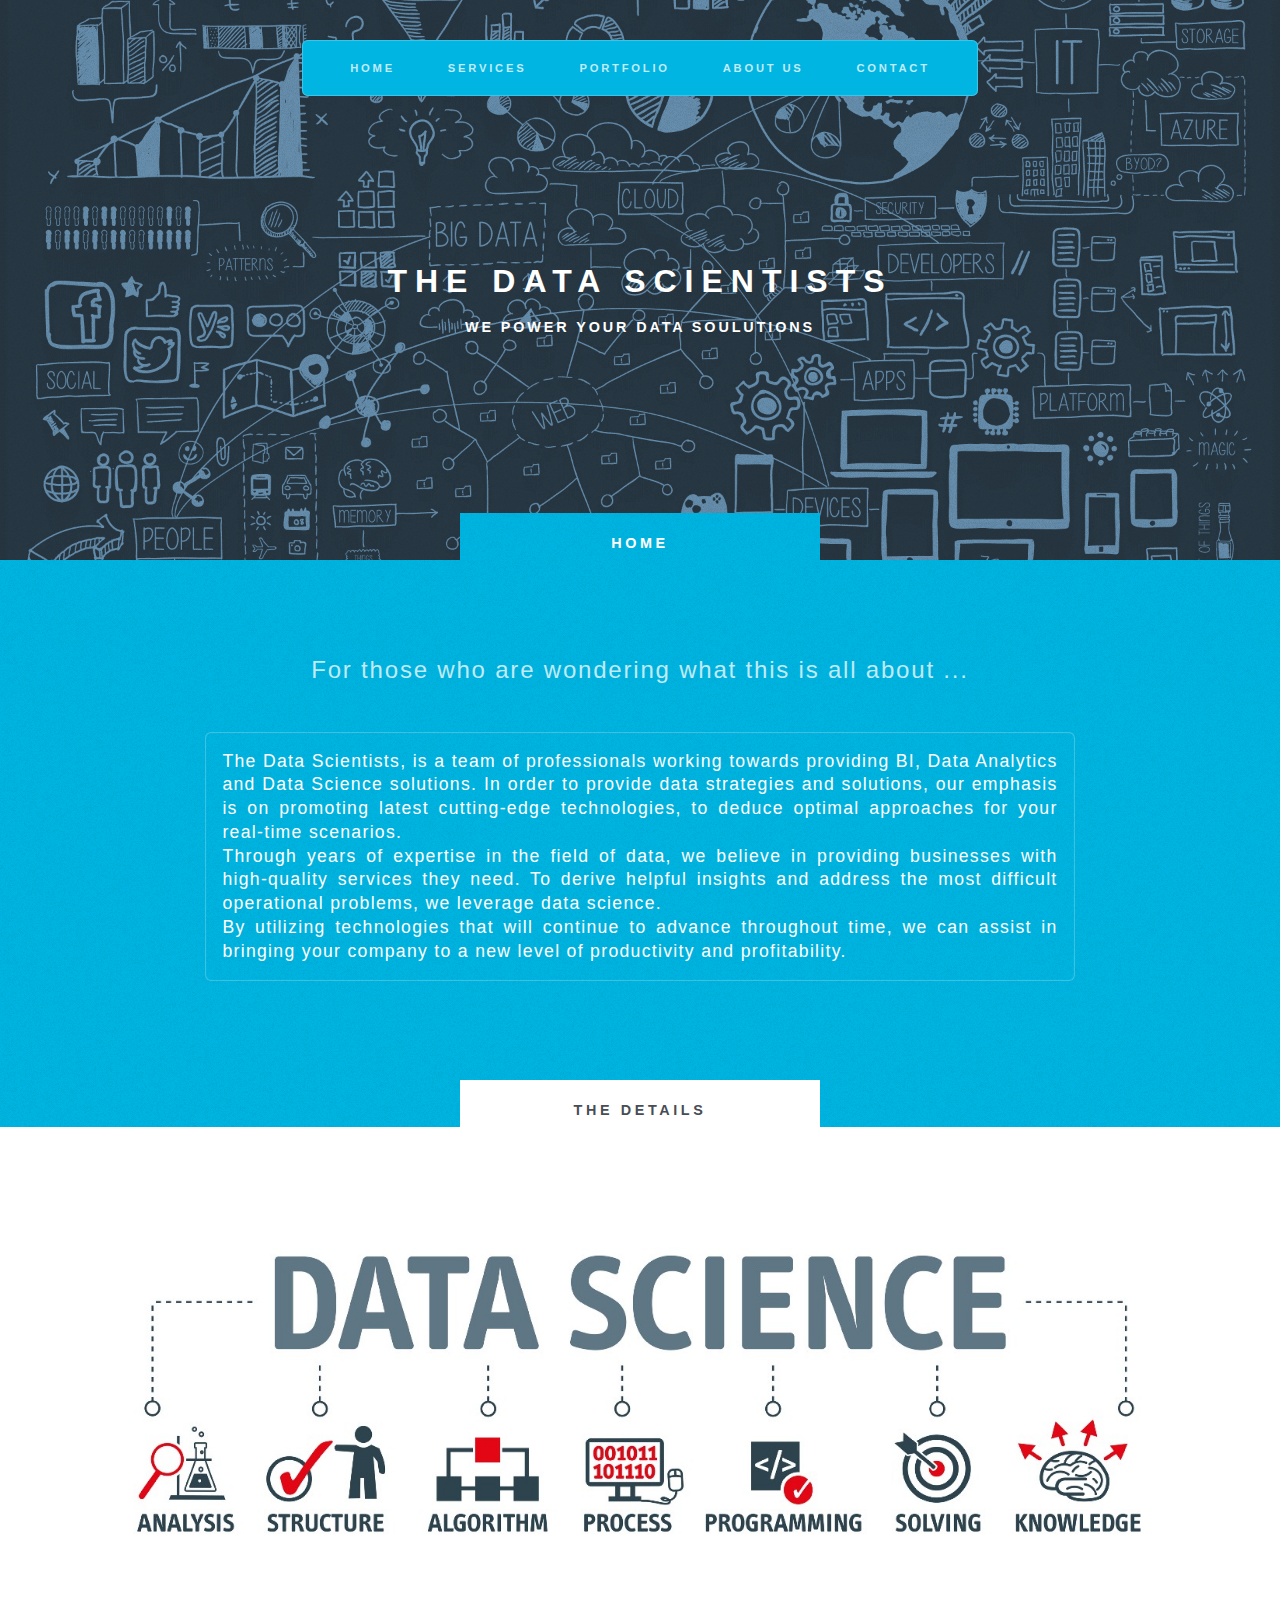
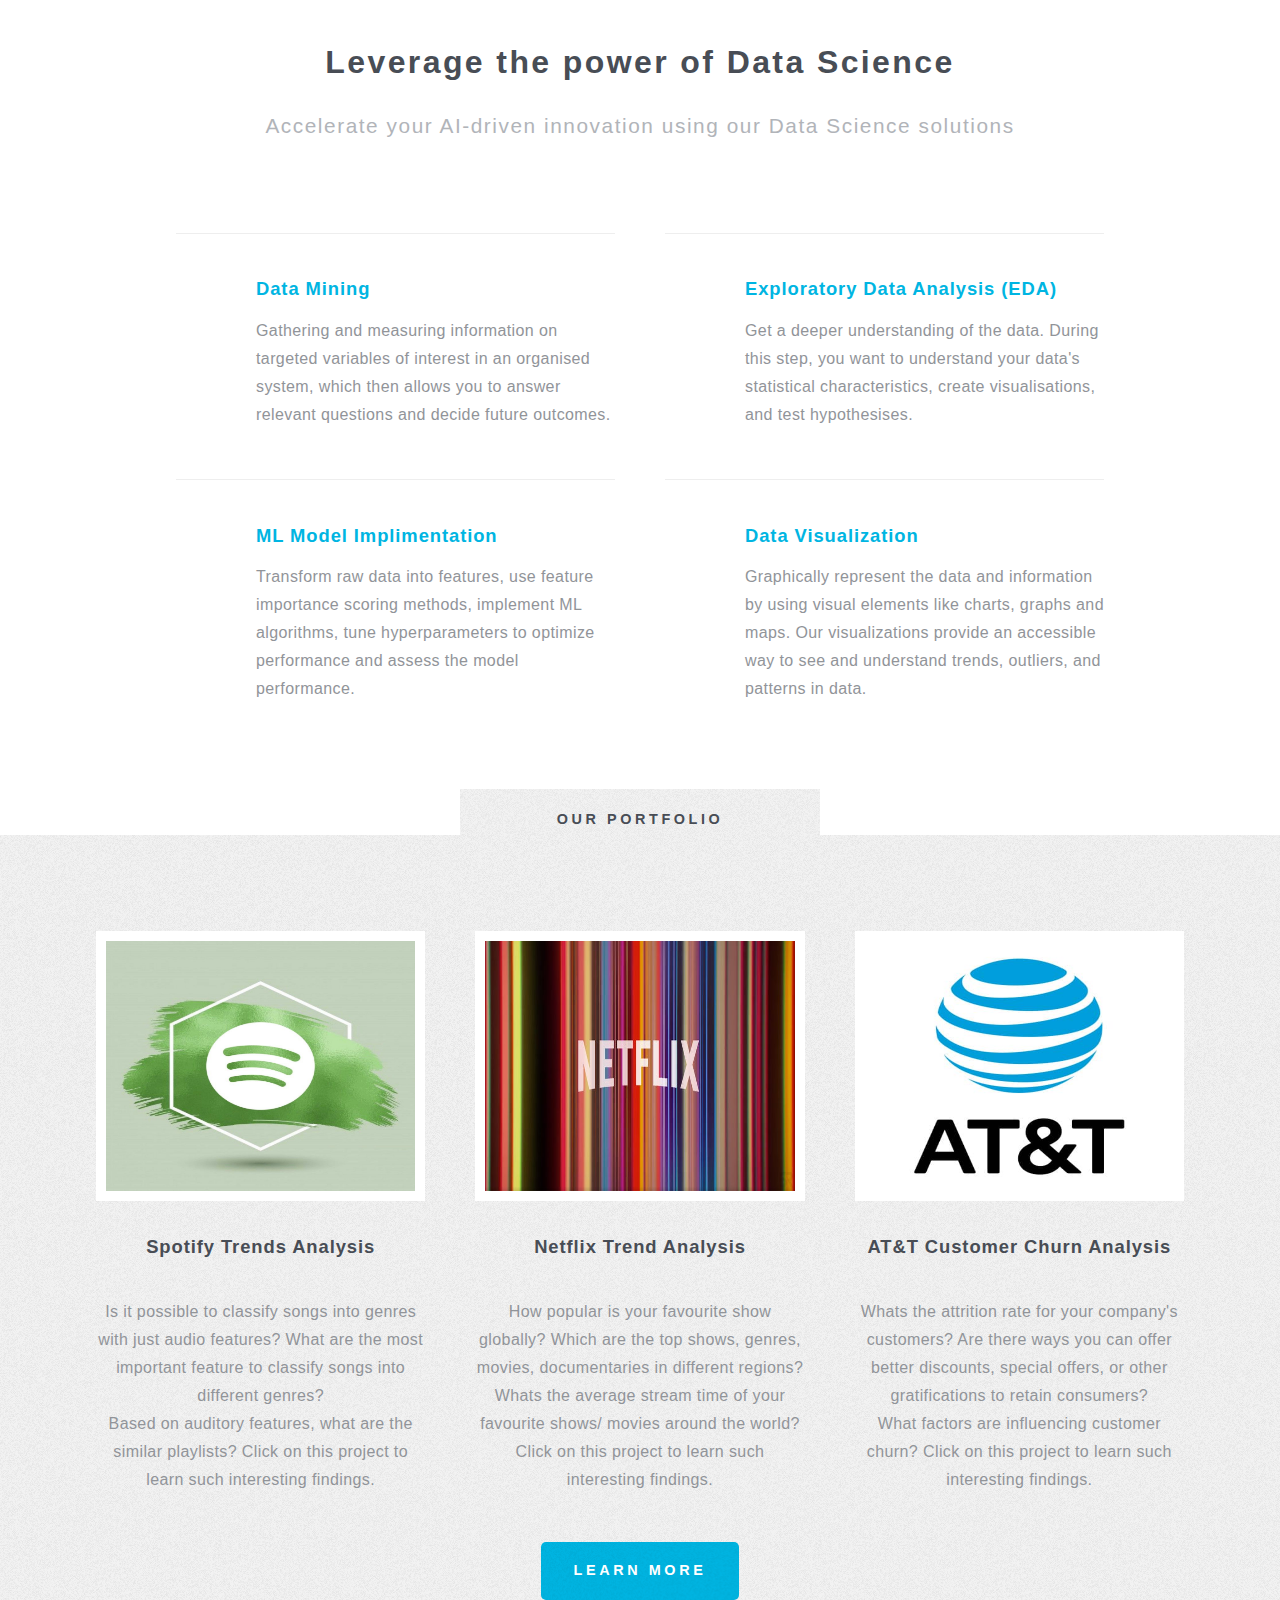
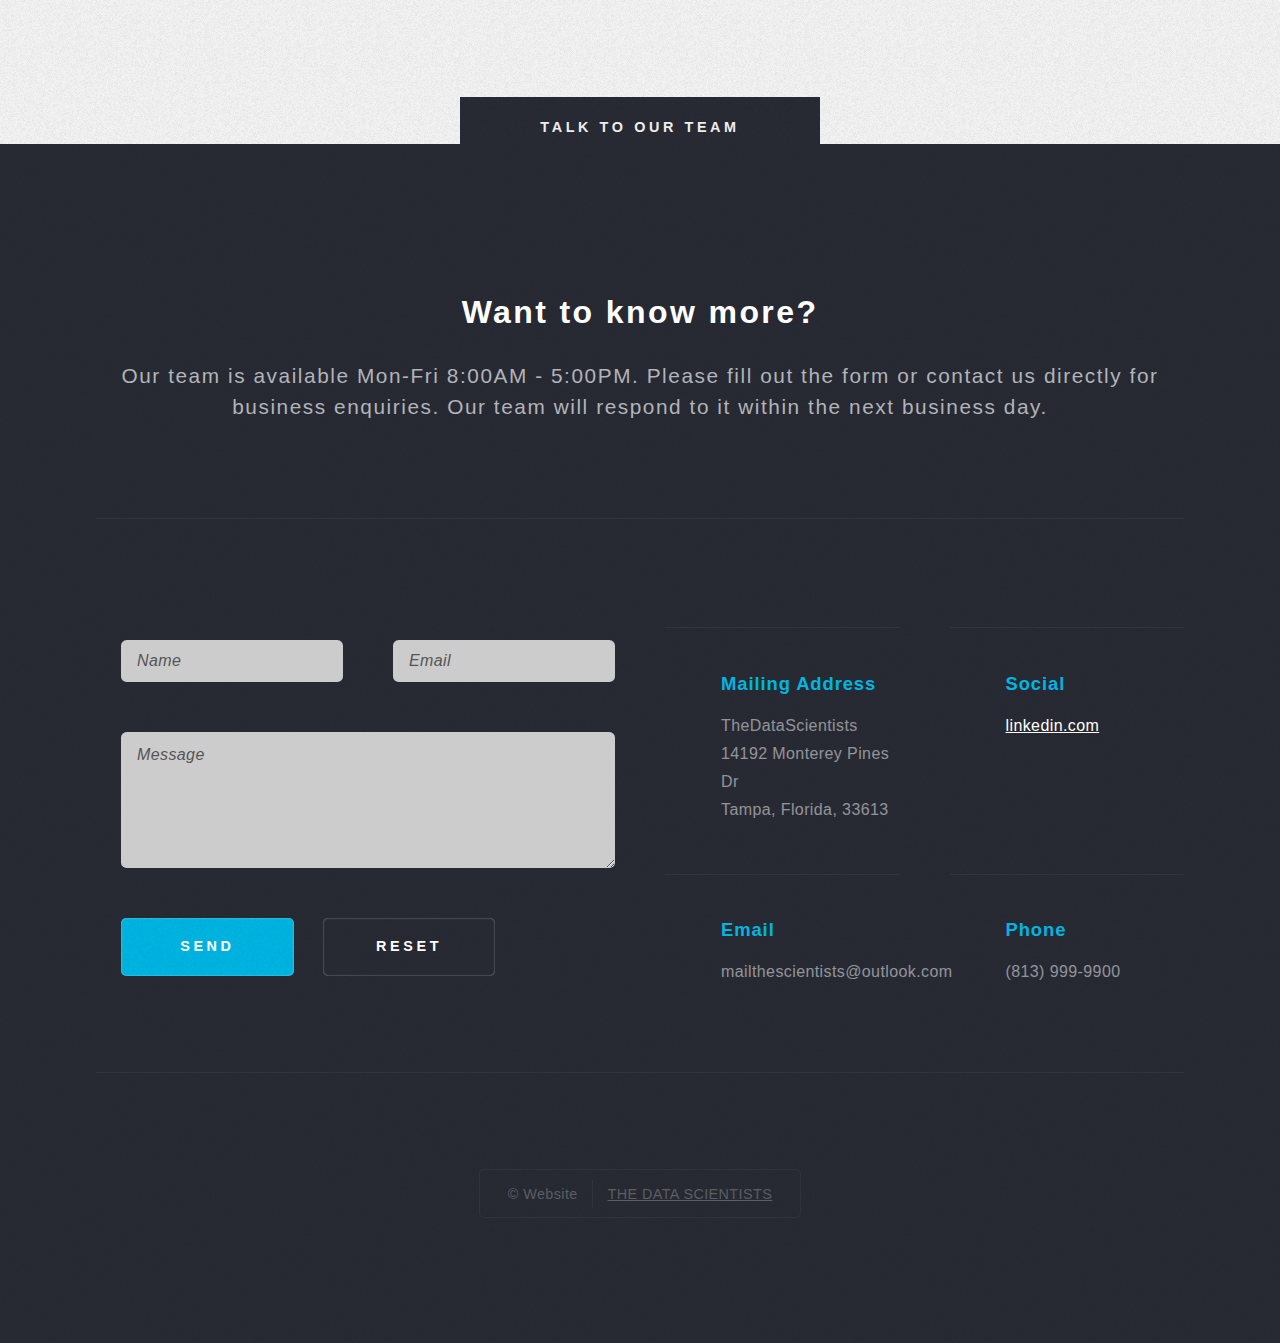
==== Website/index.html @ e1eedd00 "Update index.html" ====
<!DOCTYPE html>
<html>
    <head>
    	<!-- meta character set -->
        <meta charset="utf-8">
		<!-- Force latest IE rendering engine or request Chrome Frame -->
        <meta http-equiv="X-UA-Compatible" content="IE=edge,chrome=1">
        <title>TheDataScientists</title>	
		
		<!-- Mobile Specific Metadata -->
        <meta name="viewport" content="width=device-width, initial-scale=1">
		
		<!-- Main Stylesheet -->
        <link rel="stylesheet" href="css/main.css">
	

    </head>
	
    <body class="homepage is-preload">

        <div id="page-wrapper">

			<!-- Header -->
				<section id="header" class="wrapper">

					<!-- Logo -->
						<div id="logo">
							<h1><a href="index.html">THE DATA SCIENTISTS</a></h1>
							<p>WE POWER YOUR DATA SOULUTIONS</p>
						</div>

					<!-- Nav -->
						<nav id="nav">
							<ul>
								<li class="current"><a href="index.html">Home</a></li>
								<li><a href="#main">Services</a></li>
								<li><a href="portfolio.html">Portfolio</a></li>
								<li><a href="aboutus.html">About Us</a></li>
								<li><a href="#footer">Contact</a></li>
							</ul>
						</nav>

				</section>

				<!-- Intro -->
				<section id="intro" class="wrapper style1">
					<div class="title" >Home</div>
					<div class="container">
						<p class="style1">For those who are wondering what this is all about ...</p>
						<p class="style2">

							The Data Scientists, is a team of professionals working towards providing BI, Data Analytics and Data Science solutions. In order to provide data strategies and solutions, our emphasis is on promoting latest cutting-edge technologies, 
							to deduce optimal approaches for your real-time scenarios.<br> 
							Through years of expertise in the field of data, we believe in providing businesses with high-quality services they need.
							To derive helpful insights and address the most difficult operational problems, we leverage data science.<br>
							By utilizing technologies that will continue to advance throughout time, we can assist in bringing your company to a new level of productivity and profitability.
						
						</p>
						
					</div>
					
				</section>

			<!-- Main -->
			<section id="main" class="wrapper style2">
				<div class="title">The Details</div>
				<div class="container">

					<!-- Image -->
						<p  class="image featured">
							<img src="images/pic01.jpeg" alt="" />
						</p>

					<!-- Features -->
						<section id="features">
							<header class="style1">
								<h2>Leverage the power of Data Science</h2>
								<p>Accelerate your AI-driven innovation using our Data Science solutions</p>
							</header>
							<div class="feature-list">
								<div class="row">
									<div class="col-6 col-12-medium">
										<section>
											<h3 class="icon fa-comment">Data Mining</h3>
											<p>Gathering and measuring information on targeted variables of interest in an organised system, which then allows you to answer relevant questions and decide future outcomes.</p>
										</section>
									</div>
									<div class="col-6 col-12-medium">
										<section>
											<h3 class="icon solid fa-sync">Exploratory Data Analysis (EDA)</h3>
											<p>Get a deeper understanding of the data. During this step, you want to understand your data's statistical characteristics, create visualisations, and test hypothesises.</p>
										</section>
									</div>
									<div class="col-6 col-12-medium">
										<section>
											<h3 class="icon fa-image">ML Model Implimentation</h3>
											<p>Transform raw data into features, use feature importance scoring methods, implement ML algorithms, tune hyperparameters to optimize performance and assess the model performance.</p>
										</section>
									</div>
									<div class="col-6 col-12-medium">
										<section>
											<h3 class="icon solid fa-cog">Data Visualization</h3>
											<p>Graphically represent the data and information by using visual elements like charts, graphs and maps. Our visualizations provide an accessible way to see and understand trends, outliers, and patterns in data.</p>
										</section>
									</div>
								</div>
							</div>
							
						</section>

				</div>
			</section>

				<!-- Projects -->
				<section id="highlights" class="wrapper style3">
					<div class="title">Our Portfolio</div>
					<div class="container">
						<div class="row aln-center">
							<div class="col-4 col-12-medium">
								<section class="highlight">
									<p  class="image featured"><img src="images/spotify.jpeg" width="100" height="250" /></p>
									<h3><p >Spotify Trends Analysis</p></h3>
									<p>Is it possible to classify songs into genres with just audio features? What are the most important feature to classify songs into different genres? <br>Based on auditory features, what are the similar playlists? Click on this project to learn such interesting findings.</p>
									
								</section>
							</div>
							<div class="col-4 col-12-medium">
								<section class="highlight">
									<p  class="image featured"><img src="images/netflix.jpeg" alt="" width="100" height="250" /></p>
									<h3><p>Netflix Trend Analysis</p></h3>
									<p>How popular is your favourite show globally? Which are the top shows, genres, movies, documentaries in different regions? <br> Whats the average stream time of your favourite shows/ movies around the world? Click on this project to learn such interesting findings.</p>
									<ul class="actions">
										<li><a href="portfolio.html" class="button style1">Learn More</a></li>
									</ul>
								</section>
							</div>
							<div class="col-4 col-12-medium">
								<section class="highlight">
									<p  class="image featured"><img src="images/att.jpeg" alt="" width="80" height="250" /></p>
									<h3><p>AT&T Customer Churn Analysis</p></h3>
									<p>Whats the attrition rate for your company's customers? Are there ways you can offer better discounts, special offers, or other gratifications to retain consumers? <br> What factors are influencing customer churn? Click on this project to learn such interesting findings.</p>
									
								</section>
							</div>
						</div>
					</div>
				</section>


			<!-- Footer -->
			<section id="footer" class="wrapper">
				<div class="title">Talk to our team</div>
				<div class="container">
					<header class="style1">
						<h2>Want to know more?</h2>
						<p>
							Our team is available Mon-Fri 8:00AM - 5:00PM. Please fill out the form or contact us directly for business enquiries. 
							Our team will respond to it within the next business day.
						</p>
					</header>
					<div class="row">
						<div class="col-6 col-12-medium">

							<!-- Contact Form -->
								<section>
									<form method="post" action="#">
										<div class="row gtr-50">
											<div class="col-6 col-12-small">
												<input type="text" name="name" id="contact-name" placeholder="Name" />
											</div>
											<div class="col-6 col-12-small">
												<input type="text" name="email" id="contact-email" placeholder="Email" />
											</div>
											<div class="col-12">
												<textarea name="message" id="contact-message" placeholder="Message" rows="4"></textarea>
											</div>
											<div class="col-12">
												<ul class="actions">
													<li><input type="submit" class="style1" value="Send" /></li>
													<li><input type="reset" class="style2" value="Reset" /></li>
												</ul>
											</div>
										</div>
									</form>
								</section>

						</div>
						<div class="col-6 col-12-medium">

							<!-- Contact -->
								<section class="feature-list small">
									<div class="row">
										<div class="col-6 col-12-small">
											<section>
												<h3 class="icon solid fa-home">Mailing Address</h3>
												<p>
													TheDataScientists<br />
													14192 Monterey Pines Dr<br />
													Tampa, Florida, 33613
												</p>
											</section>
										</div>
										<div class="col-6 col-12-small">
											<section>
												<h3 class="icon solid fa-comment">Social</h3>
												<p>
													<a href="https://www.linkedin.com/">linkedin.com</a><br />
													
												</p>
											</section>
										</div>
										<div class="col-6 col-12-small">
											<section>
												<h3 class="icon solid fa-envelope">Email</h3>
												<p>
													mailthescientists@outlook.com
												</p>
											</section>
										</div>
										<div class="col-6 col-12-small">
											<section>
												<h3 class="icon solid fa-phone">Phone</h3>
												<p>
													(813) 999-9900
												</p>
											</section>
										</div>
									</div>
								</section>

						</div>
					</div>
					<div id="copyright">
						<ul>
							<li>&copy; Website</li><li><a href="index.html">THE DATA SCIENTISTS</a></li>
						</ul>
					</div>
				</div>
			</section>

			
		</div>

        
        
		
    </body>
</html>
---- Website/css/main.css ----
html,
body,
div,
span,
applet,
object,
iframe,
h1,
h2,
h3,
h4,
h5,
h6,
p,
blockquote,
pre,
a,
abbr,
acronym,
address,
big,
cite,
code,
del,
dfn,
em,
img,
ins,
kbd,
q,
s,
samp,
small,
strike,
strong,
sub,
sup,
tt,
var,
b,
u,
i,
center,
dl,
dt,
dd,
ol,
ul,
li,
fieldset,
form,
label,
legend,
table,
caption,
tbody,
tfoot,
thead,
tr,
th,
td,
article,
aside,
canvas,
details,
embed,
figure,
figcaption,
footer,
header,
hgroup,
menu,
nav,
output,
ruby,
section,
summary,
time,
mark,
audio,
video {
	margin: 0;
	padding: 0;
	border: 0;
	font-size: 100%;
	font: inherit;
	vertical-align: baseline;
}

article,
aside,
details,
figcaption,
figure,
footer,
header,
hgroup,
menu,
nav,
section {
	display: block;
}

body {
	line-height: 1;
}

ol,
ul {
	list-style: none;
}

blockquote,
q {
	quotes: none;
}

blockquote:before,
blockquote:after,
q:before,
q:after {
	content: '';
	content: none;
}

table {
	border-collapse: collapse;
	border-spacing: 0;
}

body {
	-webkit-text-size-adjust: none;
}

mark {
	background-color: transparent;
	color: inherit;
}

input::-moz-focus-inner {
	border: 0;
	padding: 0;
}

input,
select,
textarea {
	-moz-appearance: none;
	-webkit-appearance: none;
	-ms-appearance: none;
	appearance: none;
}

/* Basic */

@-ms-viewport {
	width: device-width;
}

html {
	box-sizing: border-box;
}

*,
*:before,
*:after {
	box-sizing: inherit;
}

body.is-preload *,
body.is-preload *:before,
body.is-preload *:after {
	-moz-animation: none !important;
	-webkit-animation: none !important;
	-ms-animation: none !important;
	animation: none !important;
	-moz-transition: none !important;
	-webkit-transition: none !important;
	-ms-transition: none !important;
	transition: none !important;
}

body,
input,
textarea,
select {
	font-family: 'Source Sans Pro', sans-serif;
	font-weight: 400;
	color: #919499;
	font-size: 14pt;
	line-height: 1.75em;
	letter-spacing: 0.025em;
}

h1,
h2,
h3,
h4,
h5,
h6 {
	font-weight: 700;
	color: #484d55;
}

h1 a,
h2 a,
h3 a,
h4 a,
h5 a,
h6 a {
	color: inherit;
	text-decoration: none;
}

a {
	-moz-transition: color .25s ease-in-out;
	-webkit-transition: color .25s ease-in-out;
	-ms-transition: color .25s ease-in-out;
	transition: color .25s ease-in-out;
	text-decoration: underline;
	color: #717479;
}

a:hover {
	text-decoration: none;
}

strong,
b {
	font-weight: 700;
	color: #484d55;
}

blockquote {
	border-left: solid 0.5em #ddd;
	padding: 1em 0 1em 2em;
	font-style: italic;
}

em,
i {
	font-style: italic;
}

hr {
	border: 0;
	border-top: solid 1px #ddd;
	margin: 2em 0 2em 0;
}

sub {
	position: relative;
	top: 0.5em;
	font-size: 0.8em;
}

sup {
	position: relative;
	top: -0.5em;
	font-size: 0.8em;
}

.nobr {
	white-space: nowrap;
}

br.clear {
	clear: both;
}

p,
ul,
ol,
dl,
table,
blockquote,
form {
	margin-bottom: 2em;
}

/* Container */

.container {
	margin: 0 auto;
	max-width: 100%;
	width: 68em;
}



/* Row */

.row {
	display: flex;
	flex-wrap: wrap;
	box-sizing: border-box;
	align-items: stretch;
}

.row>* {
	box-sizing: border-box;
}

.row.aln-center {
	justify-content: center;
}

.row>.col-4 {
	width: 33.33333%;
}

.row>.col-6 {
	width: 50%;
}

.row>.col-11 {
	width: 91.66667%;
}

.row>.col-12 {
	width: 100%;
}


.row>.off-11 {
	margin-left: 91.66667%;
}

.row.gtr-25 {
	margin-top: -12.5px;
	margin-left: -12.5px;
}

.row.gtr-50 {
	margin-top: -25px;
	margin-left: -25px;
}

.row {
	margin-top: -50px;
	margin-left: -50px;
}

.row>* {
	padding: 50px 0 0 50px;
}

@media screen and (max-width: 980px) {

	.row {
		display: flex;
		flex-wrap: wrap;
		box-sizing: border-box;
		align-items: stretch;
	}

	.row>* {
		box-sizing: border-box;
	}

	.row.aln-center {
		justify-content: center;
	}

	.row>.col-4-medium {
		width: 33.33333%;
	}

	.row>.col-6-medium {
		width: 50%;
	}

	.row>.col-11-medium {
		width: 91.66667%;
	}

	.row>.off-11-medium {
		margin-left: 91.66667%;
	}

	.row>.col-12-medium {
		width: 100%;
	}

	.row.gtr-25 {
		margin-top: -12.5px;
		margin-left: -12.5px;
	}

	.row.gtr-50 {
		margin-top: -25px;
		margin-left: -25px;
	}

	.row {
		margin-top: -50px;
		margin-left: -50px;
	}

	.row>* {
		padding: 50px 0 0 50px;
	}

}


/* Section/Article */

section,
article {
	margin: 0 0 4em 0;
}

section> :last-child,
article> :last-child,
section:last-child,
article:last-child {
	margin-bottom: 0;
}

header.style1 {
	text-align: center;
	padding: 3em 0 3em 0;
}

header.style1 h2 {
	font-weight: 700;
	font-size: 2em;
	letter-spacing: 0.075em;
	line-height: 1.5em;
}

header.style1 p {
	color: #b1b4b9;
	display: block;
	margin: 1.15em 0 0 0;
	font-size: 1.3em;
	letter-spacing: 0.075em;
	line-height: 1.5em;
}


/* Form */

form label {
	display: block;
	font-weight: 700;
	color: #484d55;
	margin: 0.25em 0 0.5em 0;
}

form input[type="text"],
form input[type="email"],
form input[type="password"],
form select,
form textarea {
	-moz-transition: all .25s ease-in-out;
	-webkit-transition: all .25s ease-in-out;
	-ms-transition: all .25s ease-in-out;
	transition: all .25s ease-in-out;
	-webkit-appearance: none;
	display: block;
	border: 0;
	background: #eee;
	box-shadow: inset 0px 0px 1px 0px #a0a1a7;
	border-radius: 0.35em;
	width: 100%;
	padding: 0.75em 1em 0.75em 1em;
}

form input[type="text"]:focus,
form input[type="email"]:focus,
form input[type="password"]:focus,
form select:focus,
form textarea:focus {
	background: #f8f8f8;
}

form input[type="text"],
form input[type="email"] input[type="password"] {
	line-height: 1em;
}

form select {
	line-height: 1em;
}

form textarea {
	min-height: 8em;
}

form ul.actions {
	margin-top: 0;
}

form ::-webkit-input-placeholder {
	color: #555 !important;
	font-style: italic;
	line-height: 1.35em;
}

form :-moz-placeholder {
	color: #555 !important;
	font-style: italic;
}

form ::-moz-placeholder {
	color: #555 !important;
	font-style: italic;
}

form :-ms-input-placeholder {
	color: #555 !important;
	font-style: italic;
}

form ::-moz-focus-inner {
	border: 0;
}

/* Image */

.image {
	display: inline-block;
}

.image img {
	display: block;
	width: 100%;
}

.image.fit {
	display: block;
	width: 100%;
}

.image.left {
	float: left;
	margin: 0 2em 2em 0;
}

.image.centered {
	display: block;
	margin: 0 0 2em 0;
}

.image.centered img {
	margin: 0 auto;
	width: auto;
}

.image.featured {
	display: block;
	width: 100%;
	margin: 0 0 2em 0;
}

/* Button */

input[type="button"],
input[type="submit"],
input[type="reset"],
button,
.button {
	-moz-transition: all .25s ease-in-out;
	-webkit-transition: all .25s ease-in-out;
	-ms-transition: all .25s ease-in-out;
	transition: all .25s ease-in-out;
	display: inline-block;
	background: #444;
	text-align: center;
	text-transform: uppercase;
	font-weight: 700;
	letter-spacing: 0.25em;
	text-decoration: none;
	border-radius: 0.35em;
	border: 0;
	outline: 0;
	cursor: pointer;
	padding: 0 2.25em 0 2.25em;
	font-size: 0.9em;
	min-width: 12em;
	height: 4em;
	line-height: 4em;
}

input[type="button"]:hover,
input[type="submit"]:hover,
input[type="reset"]:hover,
button:hover,
.button:hover {
	background-color: #9e9e9e;
}

input[type="button"].large,
input[type="submit"].large,
input[type="reset"].large,
button.large,
.button.large {
	font-size: 1em;
	min-width: 14em;
}

input[type="button"].style1,
input[type="submit"].style1,
input[type="reset"].style1,
button.style1,
.button.style1 {
	background: #00B5E2 url("images/overlay.png");
	color: #fff;
}

input[type="button"].style1:hover,
input[type="submit"].style1:hover,
input[type="reset"].style1:hover,
button.style1:hover,
.button.style1:hover {
	background-color: #57e365;
}

input[type="button"].style1:active,
input[type="submit"].style1:active,
input[type="reset"].style1:active,
button.style1:active,
.button.style1:active {
	background-color: #57e365;
}

input[type="button"].style2,
input[type="submit"].style2,
input[type="reset"].style2,
button.style2,
.button.style2 {
	background: none;
	color: #606167;
	box-shadow: inset 0px 0px 2px 0px #a0a1a7;
}

input[type="button"].style2:hover,
input[type="submit"].style2:hover,
input[type="reset"].style2:hover,
button.style2:hover,
.button.style2:hover {
	box-shadow: inset 0px 0px 2px 0px #606167;
}

input[type="button"].style2:active,
input[type="submit"].style2:active,
input[type="reset"].style2:active,
button.style2:active,
.button.style2:active {
	box-shadow: inset 0px 0px 2px 0px #202127;
}

input[type="button"].style3,
input[type="submit"].style3,
input[type="reset"].style3,
button.style3,
.button.style3 {
	background: #2f333b url("images/overlay.png");
	color: #fff;
}

input[type="button"].style3:hover,
input[type="submit"].style3:hover,
input[type="reset"].style3:hover,
button.style3:hover,
.button.style3:hover {
	background-color: #3f434b;
}

input[type="button"].style3:active,
input[type="submit"].style3:active,
input[type="reset"].style3:active,
button.style3:active,
.button.style3:active {
	background-color: #1f232b;
}

/* List */

ul {
	list-style: disc;
	padding-left: 1em;
}

ul li {
	padding-left: 0.5em;
}

ul.style2 {
	list-style: none;
	padding-left: 0;
}

ul.style2 li {
	border-top: solid 1px #eee;
	padding: 1.5em 0 0 0;
	margin: 1.5em 0 0 0;
}

ul.style2 li:first-child {
	border-top: 0;
	padding-top: 0;
	margin-top: 0;
}

ul.style3 {
	list-style: none;
	padding-left: 0;
}

ul.style3 li {
	border-top: solid 1px #eee;
	padding: 0.5em 0 0 0;
	margin: 0.5em 0 0 0;
}

ul.style3 li:first-child {
	border-top: 0;
	padding-top: 0;
	margin-top: 0;
}

ol {
	list-style: decimal;
	padding-left: 1.25em;
}

ol li {
	padding-left: 0.25em;
}

/* Actions */

ul.actions {
	list-style: none;
	padding-left: 0;
	margin: 3em 0 0 0;
}

ul.actions li {
	display: inline-block;
	margin: 0 0.75em 0 0.75em;
	padding-left: 0;
}

ul.actions li:first-child {
	margin-left: 0;
}

ul.actions li:last-child {
	margin-right: 0;
}

ul.actions.special {
	text-align: center;
}

/* Feature List */

.feature-list {
	max-width: 58em;
	margin-left: auto;
	margin-right: auto;
	position: relative;
	top: 0.75em;
}

.feature-list section {
	border-top: solid 1px #eee;
	padding-top: 3em;
	padding-left: 5em;
	position: relative;
}

.feature-list h3 {
	color: #00B5E2 !important;
	margin: -0.35em 0 0.75em 0;
	font-size: 1.15em;
	letter-spacing: 0.05em;
}

.feature-list h3:before {
	display: block;
	color: #fff;
	background: #2f333b url("images/overlay.png");
	border-radius: 2.5em;
	text-align: center;
	width: 2.5em;
	height: 2.5em;
	line-height: 2.5em;
	margin-right: 0.75em;
	position: absolute;
	left: 0;
	margin-top: -0.5em;
}

.feature-list.small section {
	padding-left: 3.5em;
}

.feature-list.small h3:before {
	font-size: 0.8em;
}


/* Box */

.box header {
	margin: 0 0 1.5em 0;
}

.box header.style1 {
	position: relative;
	margin: -0.5em 0 0 0;
	padding-top: 0;
}

.box h2 {
	margin: 0 0 0.75em 0;
	font-size: 1.15em;
	letter-spacing: 0.05em;
}

.box h3 {
	margin: 0 0 0.5em 0;
	font-size: 1em;
	font-weight: 600;
	letter-spacing: 0.05em;
}

.box.post-excerpt .image.left {
	position: relative;
	top: 0.5em;
	width: 5em;
}

.box.post-excerpt h3,
.box.post-excerpt p {
	margin-left: 7em;
}

/* Wrapper */

.wrapper {
	position: relative;
	padding: 6em 0 9em 0;
}

.wrapper .title {
	position: absolute;
	top: 0;
	left: 50%;
	text-align: center;
	text-transform: uppercase;
	display: block;
	font-weight: 700;
	letter-spacing: 0.25em;
	font-size: 0.9em;
	width: 25em;
	height: 3.25em;
	top: -3.25em;
	line-height: 3.25em;
	margin-bottom: -3.25em;
	margin-left: -12.5em;
	padding-top: 0.5em;
}



.wrapper.style1 {
	background: #00B5E2 url("images/overlay.png");
	color: #eee;
	color: rgba(255, 255, 255, 0.75);
}

.wrapper.style1 .title {
	background: #00B5E2 url("images/overlay.png");
	color: #fff;
}

.wrapper.style1 h1,
.wrapper.style1 h2,
.wrapper.style1 h3,
.wrapper.style1 h4,
.wrapper.style1 h5,
.wrapper.style1 h6,
.wrapper.style1 strong,
.wrapper.style1 b,
.wrapper.style1 a {
	color: #fff;
}

.wrapper.style2 {
	background: #fff;
}

.wrapper.style2 .title {
	background: #fff;
	color: #484d55;
}

.wrapper.style3 {
	background: #f3f3f3 url("images/overlay.png");
}

.wrapper.style3 .title {
	background: #f3f3f3 url("images/overlay.png");
	color: #484d55;
}

.wrapper.style3 .image {
	border: solid 10px #fff;
}

/* Page Wrapper */

#page-wrapper>section {
	margin-bottom: 0;
}

/* Header */

#header {
	display: -moz-flex;
	display: -webkit-flex;
	display: -ms-flex;
	display: flex;
	-moz-align-items: center;
	-webkit-align-items: center;
	-ms-align-items: center;
	align-items: center;
	-moz-justify-content: center;
	-webkit-justify-content: center;
	-ms-justify-content: center;
	justify-content: center;
	position: relative;
	height: 24em;
	background: url("../images/banner.jpg") center center;
	background-size: cover;
	padding: 0;
}

#header:before {
	content: '';
	position: absolute;
	top: 0;
	left: 0;
	width: 100%;
	height: 100%;
	background: url("images/overlay.png");
}

.homepage #header {
	height: 35em;
}

/* Logo */

#logo {
	width: 100%;
	text-align: center;
	position: relative;
	top: 1.5em;
}

#logo h1 {
	font-weight: 900;
	text-transform: uppercase;
	color: #fff;
	font-size: 2em;
	letter-spacing: 0.25em;
}

#logo p {
	color: #fff;
	font-weight: bold;
	/*color: rgba(255, 255, 255, 0.5);*/
	text-transform: uppercase;
	margin: 1.25em 0 0 0;
	display: block;
	letter-spacing: 0.2em;
	font-size: 0.9em;
}

/* Nav */

#nav {
	position: absolute;
	display: block;
	top: 2.5em;
	left: 0;
	width: 100%;
	text-align: center;
	
	
}

#nav>ul {
	display: inline-block;
	border-radius: 0.35em;
	box-shadow: inset 0px 0px 1px 1px rgba(255, 255, 255, 0.25);
	padding: 0 1.5em 0 1.5em;
	background-color: #00B5E2;
}

#nav>ul>li {
	display: inline-block;
	text-align: center;
	padding: 0 1.5em 0 1.5em;
	font-weight: bold;

}

#nav>ul>li>ul {
	display: none;
}

#nav>ul>li>a,
#nav>ul>li>span {
	display: block;
	color: #eee;
	color: rgba(255, 255, 255, 0.75);
	text-transform: uppercase;
	text-decoration: none;
	font-size: 0.7em;
	letter-spacing: 0.25em;
	height: 5em;
	line-height: 5em;
	-moz-transition: all .25s ease-in-out;
	-webkit-transition: all .25s ease-in-out;
	-o-transition: all .25s ease-in-out;
	-ms-transition: all .25s ease-in-out;
	transition: all .25s ease-in-out;
	outline: 0;
}

#nav>ul>li:hover>a {
	color: #fff;
}

#nav>ul>li.active>a,
#nav>ul>li.active>span {
	color: #fff;
}



/* Intro */

#intro {
	padding-bottom: 8em;
	text-align: center;
}

#intro p.style1 {
	font-size: 1.5em;
	letter-spacing: 0.075em;
}

#intro p.style2 {
	font-weight: 400;
	color: #fff;
	border-radius: 0.35em;
	box-shadow: inset 0px 0px 1px 1px rgba(255, 255, 255, 0.25);
	font-size: 1.1em;
	letter-spacing: 0.075em;
	line-height: 1.35em;
	padding: 1em 1em 1em 1em;
	margin-bottom: 1em;
	text-align: justify;
	width: 80%;
	display: inline-block;
}

#intro p.style2 a {
	color: inherit;
	text-decoration: none;
}

#intro p.style3 {
	font-size: 1.1em;
	width: 48em;
	margin: 0 auto;
}

/* Features */

#features header.style1 {
	padding-bottom: 5em;
}

#features ul.actions {
	margin-top: 5em;
}

/* Highlights */

#highlights .highlight {
	text-align: center;
}

#highlights .highlight h3 {
	color: #484d55;
	margin: 0 0 0.75em 0;
	font-size: 1.15em;
	letter-spacing: 0.05em;
}

/* Main */

/* Footer */

#footer {
	background: #282b34 url("images/overlay.png");
	color: #eee;
	color: rgba(255, 255, 255, 0.5);
	padding-bottom: 6em;
}

#footer h1,
#footer h2,
#footer h3,
#footer h4,
#footer h5,
#footer h6,
#footer strong,
#footer b,
#footer a {
	color: #fff;
}

#footer hr {
	border-top-color: #333;
	border-top-color: rgba(255, 255, 255, 0.05);
}

#footer form input[type="text"],
#footer form input[type="email"],
#footer form input[type="password"],
#footer form select,
#footer form textarea {
	background: #ccc;
	box-shadow: none;
}

#footer form input[type="text"]:focus,
#footer form input[type="email"]:focus,
#footer form input[type="password"]:focus,
#footer form select:focus,
#footer form textarea:focus {
	background: #fff;
}

#footer input[type="button"],
#footer input[type="submit"],
#footer input[type="reset"],
#footer button,
#footer .button {
	color: #fff;
	box-shadow: inset 0px 0px 2px 0px rgba(255, 255, 255, 0.5);
}

#footer input[type="button"]:hover,
#footer input[type="submit"]:hover,
#footer input[type="reset"]:hover,
#footer button:hover,
#footer .button:hover {
	color: #fff;
	box-shadow: inset 0px 0px 2px 0px rgba(255, 255, 255, 0.65);
}

#footer input[type="button"]:active,
#footer input[type="submit"]:active,
#footer input[type="reset"]:active,
#footer button:active,
#footer .button:active {
	box-shadow: inset 0px 0px 2px 0px rgba(255, 255, 255, 0.75);
}

#footer input[type="button"].style2:active,
#footer input[type="submit"].style2:active,
#footer input[type="reset"].style2:active,
#footer button.style2:active,
#footer .button.style2:active {
	box-shadow: inset 0px 0px 2px 0px rgba(255, 255, 255, 0.75);
}

#footer .title {
	background: #282b34 url("images/overlay.png");
	color: #eee;
}

#footer header.style1 {
	padding-bottom: 6em;
	margin-bottom: 6em;
	border-bottom: solid 1px rgba(255, 255, 255, 0.05);
}

#footer header.style1 h2 {
	color: #fff;
}

#footer header.style1 .p {
	color: inherit;
}

#footer .feature-list {
	max-width: 100%;
}

#footer .feature-list section {
	border-top-color: rgba(255, 255, 255, 0.05);
}

#footer .feature-list h3:before {
	background: #3d4249 url("images/overlay.png");
}

/* Copyright */

#copyright {
	text-align: center;
	padding-top: 6em;
	margin-top: 6em;
	border-top: solid 1px rgba(255, 255, 255, 0.05);
}

#copyright ul {
	display: inline-block;
	border-radius: 0.35em;
	box-shadow: inset 0px 0px 1px 1px rgba(255, 255, 255, 0.05);
	color: #aaa;
	color: rgba(255, 255, 255, 0.25);
	padding: 0.75em 2em;
	font-size: 0.9em;
}

#copyright ul li {
	display: inline-block;
	margin-left: 1em;
	padding-left: 1em;
	border-left: solid 1px #333;
	border-left-color: rgba(255, 255, 255, 0.05);
}

#copyright ul li:first-child {
	border-left: 0;
	margin-left: 0;
	padding-left: 0;
}

#copyright a {
	color: inherit;
}

#copyright a:hover {
	color: #fff;
}

/* XLarge */

@media screen and (max-width: 1680px) {

	/* Basic */

	body,
	input,
	textarea,
	select {
		font-size: 12pt;
	}

}
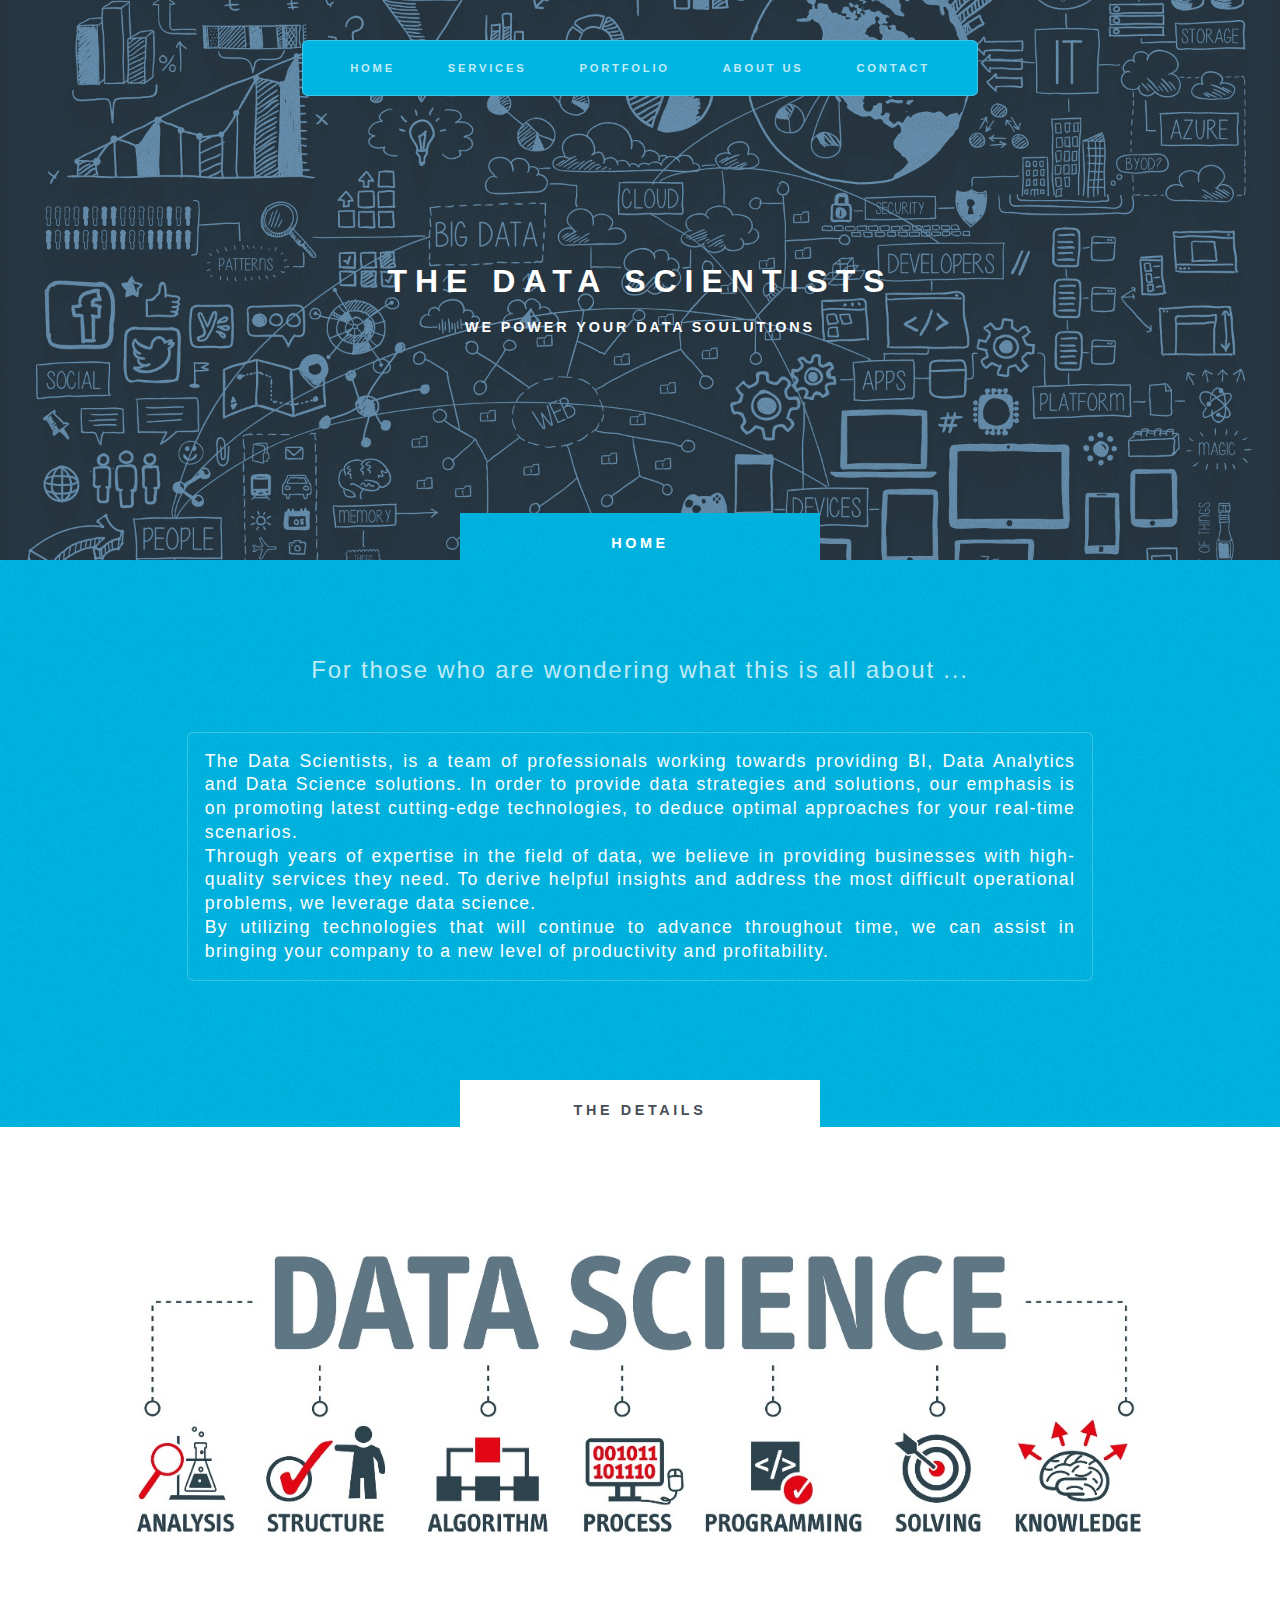
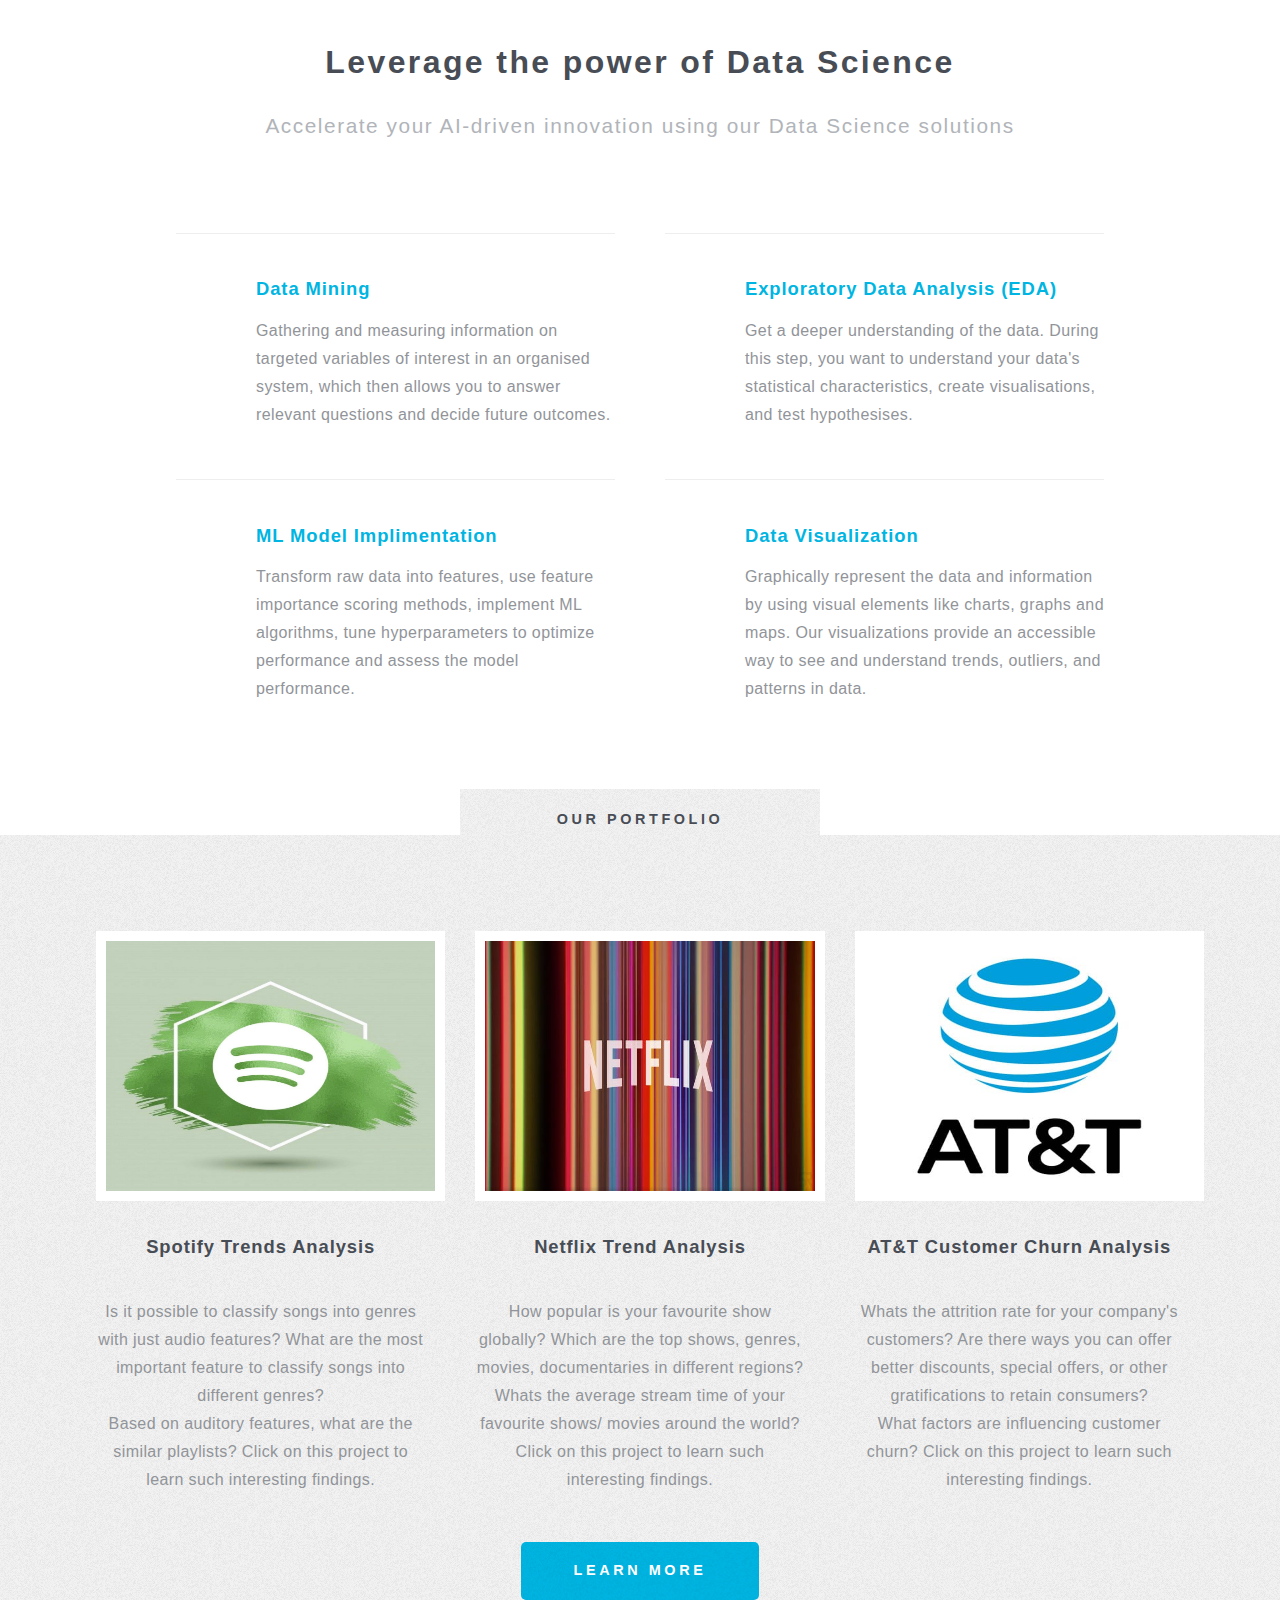
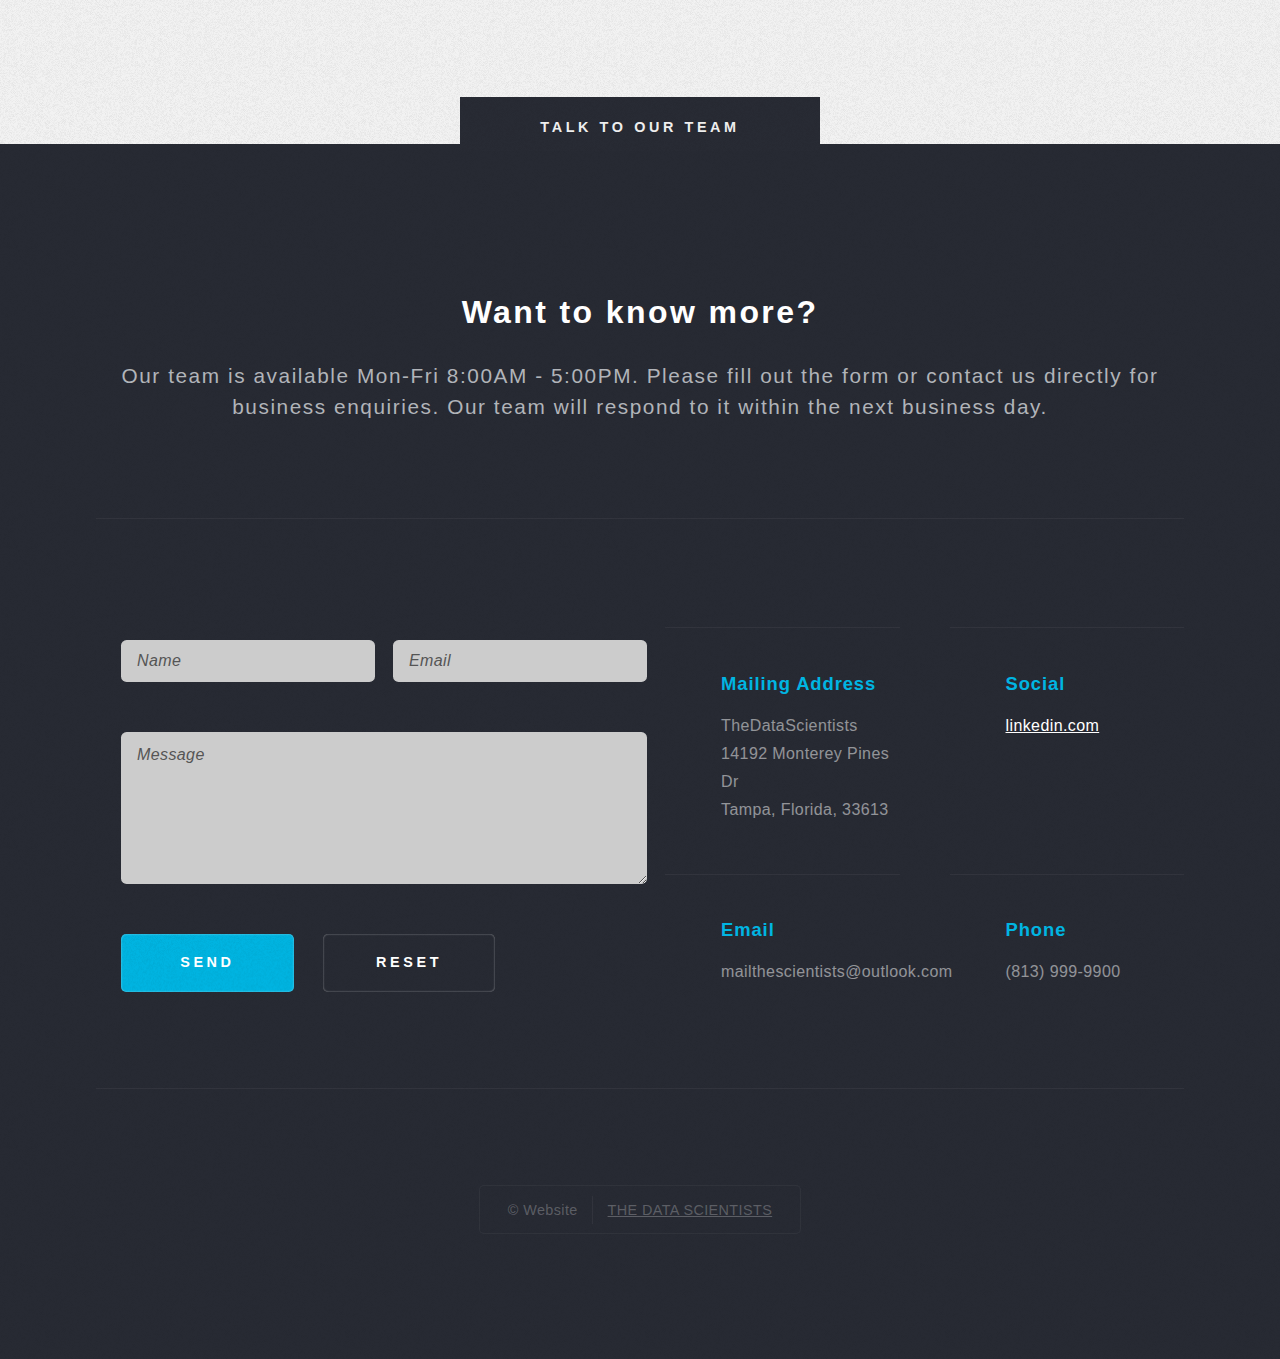
==== commit 825e52c6: "Final Commit with corrections" ====
--- a/Website/index.html
+++ b/Website/index.html
@@ -16,7 +16,7 @@
 
     </head>
 	
-    <body class="homepage is-preload">
+    <body class="homepage">
 
         <div id="page-wrapper">
 
--- a/Website/css/main.css
+++ b/Website/css/main.css
@@ -2,9 +2,6 @@
 body,
 div,
 span,
-applet,
-object,
-iframe,
 h1,
 h2,
 h3,
@@ -12,73 +9,25 @@
 h5,
 h6,
 p,
-blockquote,
-pre,
 a,
-abbr,
-acronym,
-address,
-big,
-cite,
-code,
-del,
-dfn,
-em,
 img,
-ins,
-kbd,
-q,
-s,
-samp,
 small,
-strike,
-strong,
-sub,
-sup,
-tt,
-var,
 b,
-u,
-i,
 center,
-dl,
-dt,
-dd,
 ol,
 ul,
 li,
-fieldset,
 form,
-label,
-legend,
 table,
 caption,
-tbody,
-tfoot,
-thead,
 tr,
 th,
 td,
 article,
-aside,
-canvas,
-details,
-embed,
-figure,
-figcaption,
 footer,
 header,
-hgroup,
-menu,
 nav,
-output,
-ruby,
-section,
-summary,
-time,
-mark,
-audio,
-video {
+section{
 	margin: 0;
 	padding: 0;
 	border: 0;
@@ -86,16 +35,9 @@
 	font: inherit;
 	vertical-align: baseline;
 }
-
 article,
-aside,
-details,
-figcaption,
-figure,
 footer,
 header,
-hgroup,
-menu,
 nav,
 section {
 	display: block;
@@ -110,47 +52,6 @@
 	list-style: none;
 }
 
-blockquote,
-q {
-	quotes: none;
-}
-
-blockquote:before,
-blockquote:after,
-q:before,
-q:after {
-	content: '';
-	content: none;
-}
-
-table {
-	border-collapse: collapse;
-	border-spacing: 0;
-}
-
-body {
-	-webkit-text-size-adjust: none;
-}
-
-mark {
-	background-color: transparent;
-	color: inherit;
-}
-
-input::-moz-focus-inner {
-	border: 0;
-	padding: 0;
-}
-
-input,
-select,
-textarea {
-	-moz-appearance: none;
-	-webkit-appearance: none;
-	-ms-appearance: none;
-	appearance: none;
-}
-
 /* Basic */
 
 @-ms-viewport {
@@ -161,29 +62,10 @@
 	box-sizing: border-box;
 }
 
-*,
-*:before,
-*:after {
-	box-sizing: inherit;
-}
-
-body.is-preload *,
-body.is-preload *:before,
-body.is-preload *:after {
-	-moz-animation: none !important;
-	-webkit-animation: none !important;
-	-ms-animation: none !important;
-	animation: none !important;
-	-moz-transition: none !important;
-	-webkit-transition: none !important;
-	-ms-transition: none !important;
-	transition: none !important;
-}
 
 body,
 input,
-textarea,
-select {
+textarea {
 	font-family: 'Source Sans Pro', sans-serif;
 	font-weight: 400;
 	color: #919499;
@@ -212,18 +94,6 @@
 	text-decoration: none;
 }
 
-a {
-	-moz-transition: color .25s ease-in-out;
-	-webkit-transition: color .25s ease-in-out;
-	-ms-transition: color .25s ease-in-out;
-	transition: color .25s ease-in-out;
-	text-decoration: underline;
-	color: #717479;
-}
-
-a:hover {
-	text-decoration: none;
-}
 
 strong,
 b {
@@ -231,49 +101,15 @@
 	color: #484d55;
 }
 
-blockquote {
-	border-left: solid 0.5em #ddd;
-	padding: 1em 0 1em 2em;
-	font-style: italic;
-}
-
 em,
 i {
 	font-style: italic;
 }
 
-hr {
-	border: 0;
-	border-top: solid 1px #ddd;
-	margin: 2em 0 2em 0;
-}
-
-sub {
-	position: relative;
-	top: 0.5em;
-	font-size: 0.8em;
-}
-
-sup {
-	position: relative;
-	top: -0.5em;
-	font-size: 0.8em;
-}
-
-.nobr {
-	white-space: nowrap;
-}
-
-br.clear {
-	clear: both;
-}
-
 p,
 ul,
 ol,
-dl,
 table,
-blockquote,
 form {
 	margin-bottom: 2em;
 }
@@ -452,13 +288,7 @@
 form input[type="text"],
 form input[type="email"],
 form input[type="password"],
-form select,
 form textarea {
-	-moz-transition: all .25s ease-in-out;
-	-webkit-transition: all .25s ease-in-out;
-	-ms-transition: all .25s ease-in-out;
-	transition: all .25s ease-in-out;
-	-webkit-appearance: none;
 	display: block;
 	border: 0;
 	background: #eee;
@@ -471,17 +301,12 @@
 form input[type="text"]:focus,
 form input[type="email"]:focus,
 form input[type="password"]:focus,
-form select:focus,
 form textarea:focus {
 	background: #f8f8f8;
 }
 
 form input[type="text"],
 form input[type="email"] input[type="password"] {
-	line-height: 1em;
-}
-
-form select {
 	line-height: 1em;
 }
 
@@ -497,25 +322,6 @@
 	color: #555 !important;
 	font-style: italic;
 	line-height: 1.35em;
-}
-
-form :-moz-placeholder {
-	color: #555 !important;
-	font-style: italic;
-}
-
-form ::-moz-placeholder {
-	color: #555 !important;
-	font-style: italic;
-}
-
-form :-ms-input-placeholder {
-	color: #555 !important;
-	font-style: italic;
-}
-
-form ::-moz-focus-inner {
-	border: 0;
 }
 
 /* Image */
@@ -562,10 +368,6 @@
 input[type="reset"],
 button,
 .button {
-	-moz-transition: all .25s ease-in-out;
-	-webkit-transition: all .25s ease-in-out;
-	-ms-transition: all .25s ease-in-out;
-	transition: all .25s ease-in-out;
 	display: inline-block;
 	background: #444;
 	text-align: center;
@@ -583,23 +385,7 @@
 	height: 4em;
 	line-height: 4em;
 }
-
-input[type="button"]:hover,
-input[type="submit"]:hover,
-input[type="reset"]:hover,
-button:hover,
-.button:hover {
-	background-color: #9e9e9e;
-}
-
-input[type="button"].large,
-input[type="submit"].large,
-input[type="reset"].large,
-button.large,
-.button.large {
-	font-size: 1em;
-	min-width: 14em;
-}
+/* Code Cleanup Checkpoint */
 
 input[type="button"].style1,
 input[type="submit"].style1,
@@ -830,17 +616,6 @@
 	letter-spacing: 0.05em;
 }
 
-.box.post-excerpt .image.left {
-	position: relative;
-	top: 0.5em;
-	width: 5em;
-}
-
-.box.post-excerpt h3,
-.box.post-excerpt p {
-	margin-left: 7em;
-}
-
 /* Wrapper */
 
 .wrapper {
@@ -923,17 +698,8 @@
 /* Header */
 
 #header {
-	display: -moz-flex;
-	display: -webkit-flex;
-	display: -ms-flex;
 	display: flex;
-	-moz-align-items: center;
-	-webkit-align-items: center;
-	-ms-align-items: center;
 	align-items: center;
-	-moz-justify-content: center;
-	-webkit-justify-content: center;
-	-ms-justify-content: center;
 	justify-content: center;
 	position: relative;
 	height: 24em;
@@ -976,7 +742,6 @@
 #logo p {
 	color: #fff;
 	font-weight: bold;
-	/*color: rgba(255, 255, 255, 0.5);*/
 	text-transform: uppercase;
 	margin: 1.25em 0 0 0;
 	display: block;
@@ -1028,10 +793,6 @@
 	letter-spacing: 0.25em;
 	height: 5em;
 	line-height: 5em;
-	-moz-transition: all .25s ease-in-out;
-	-webkit-transition: all .25s ease-in-out;
-	-o-transition: all .25s ease-in-out;
-	-ms-transition: all .25s ease-in-out;
 	transition: all .25s ease-in-out;
 	outline: 0;
 }
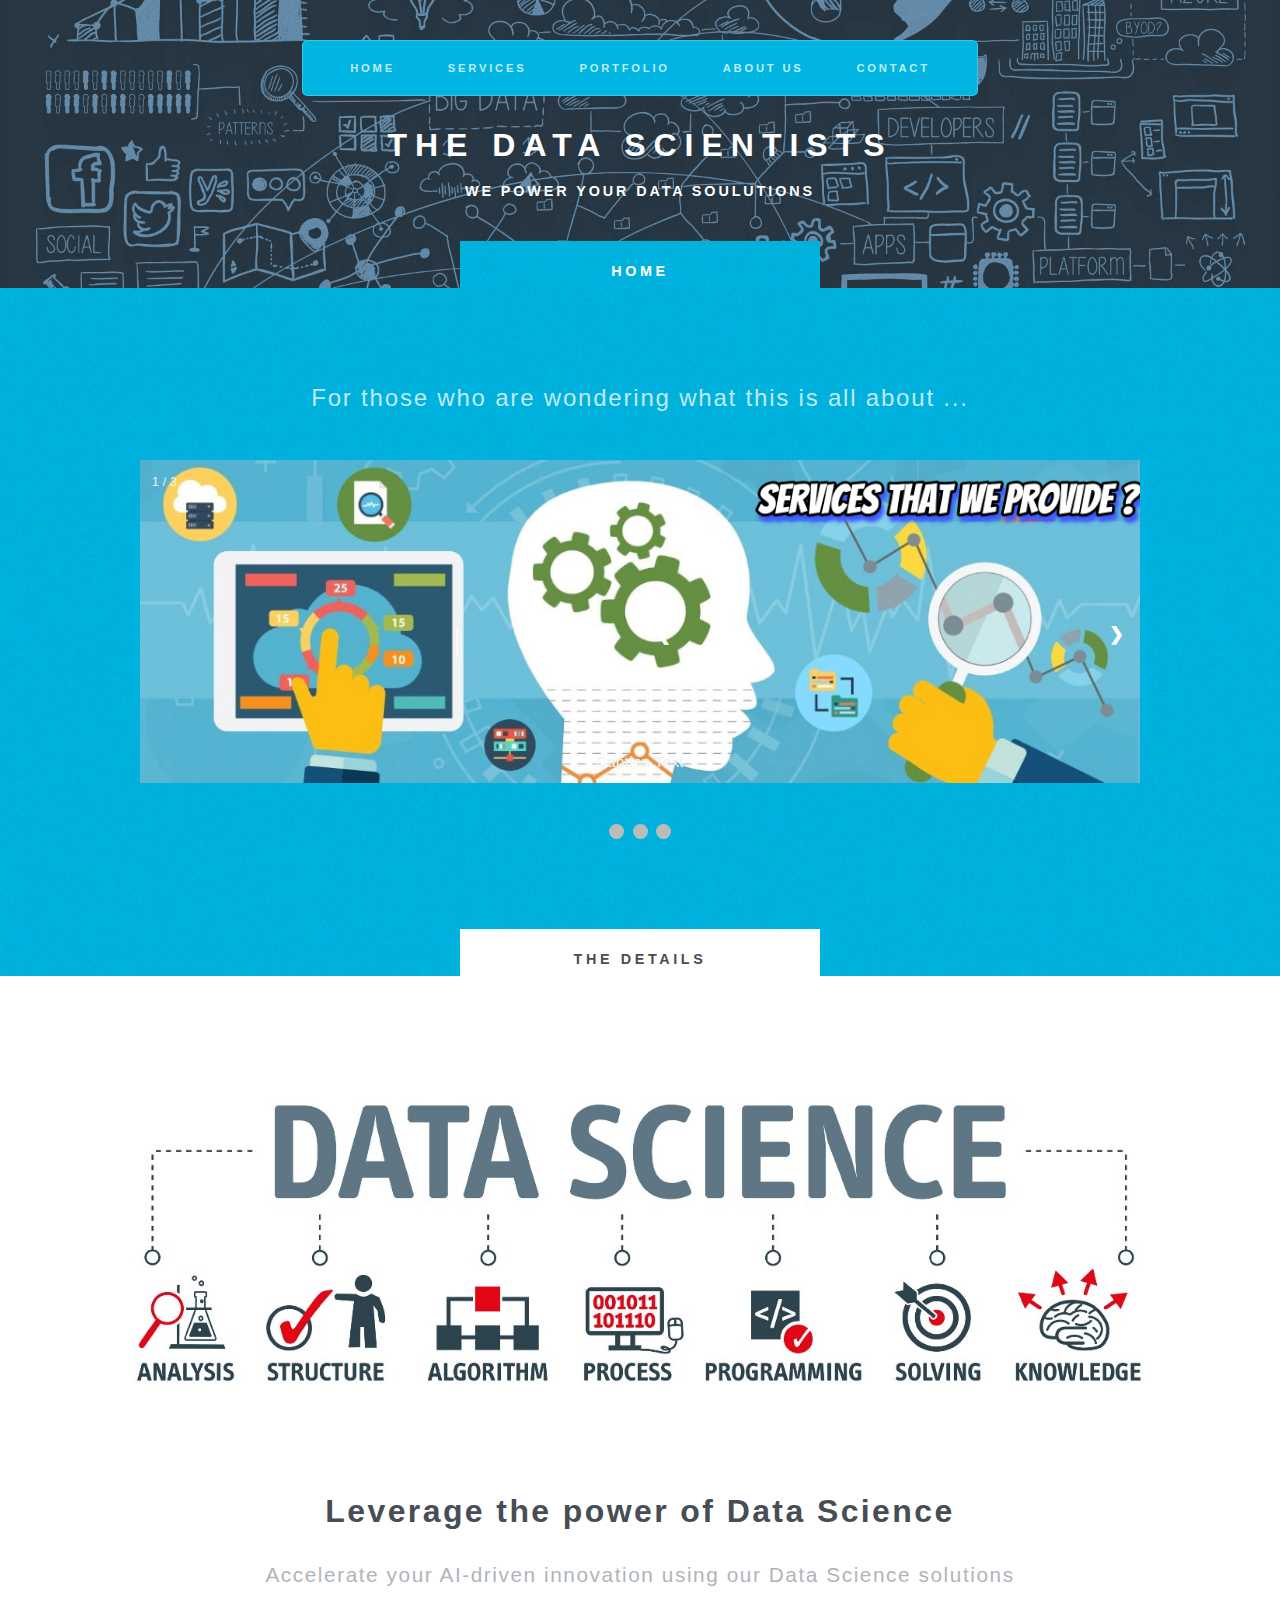
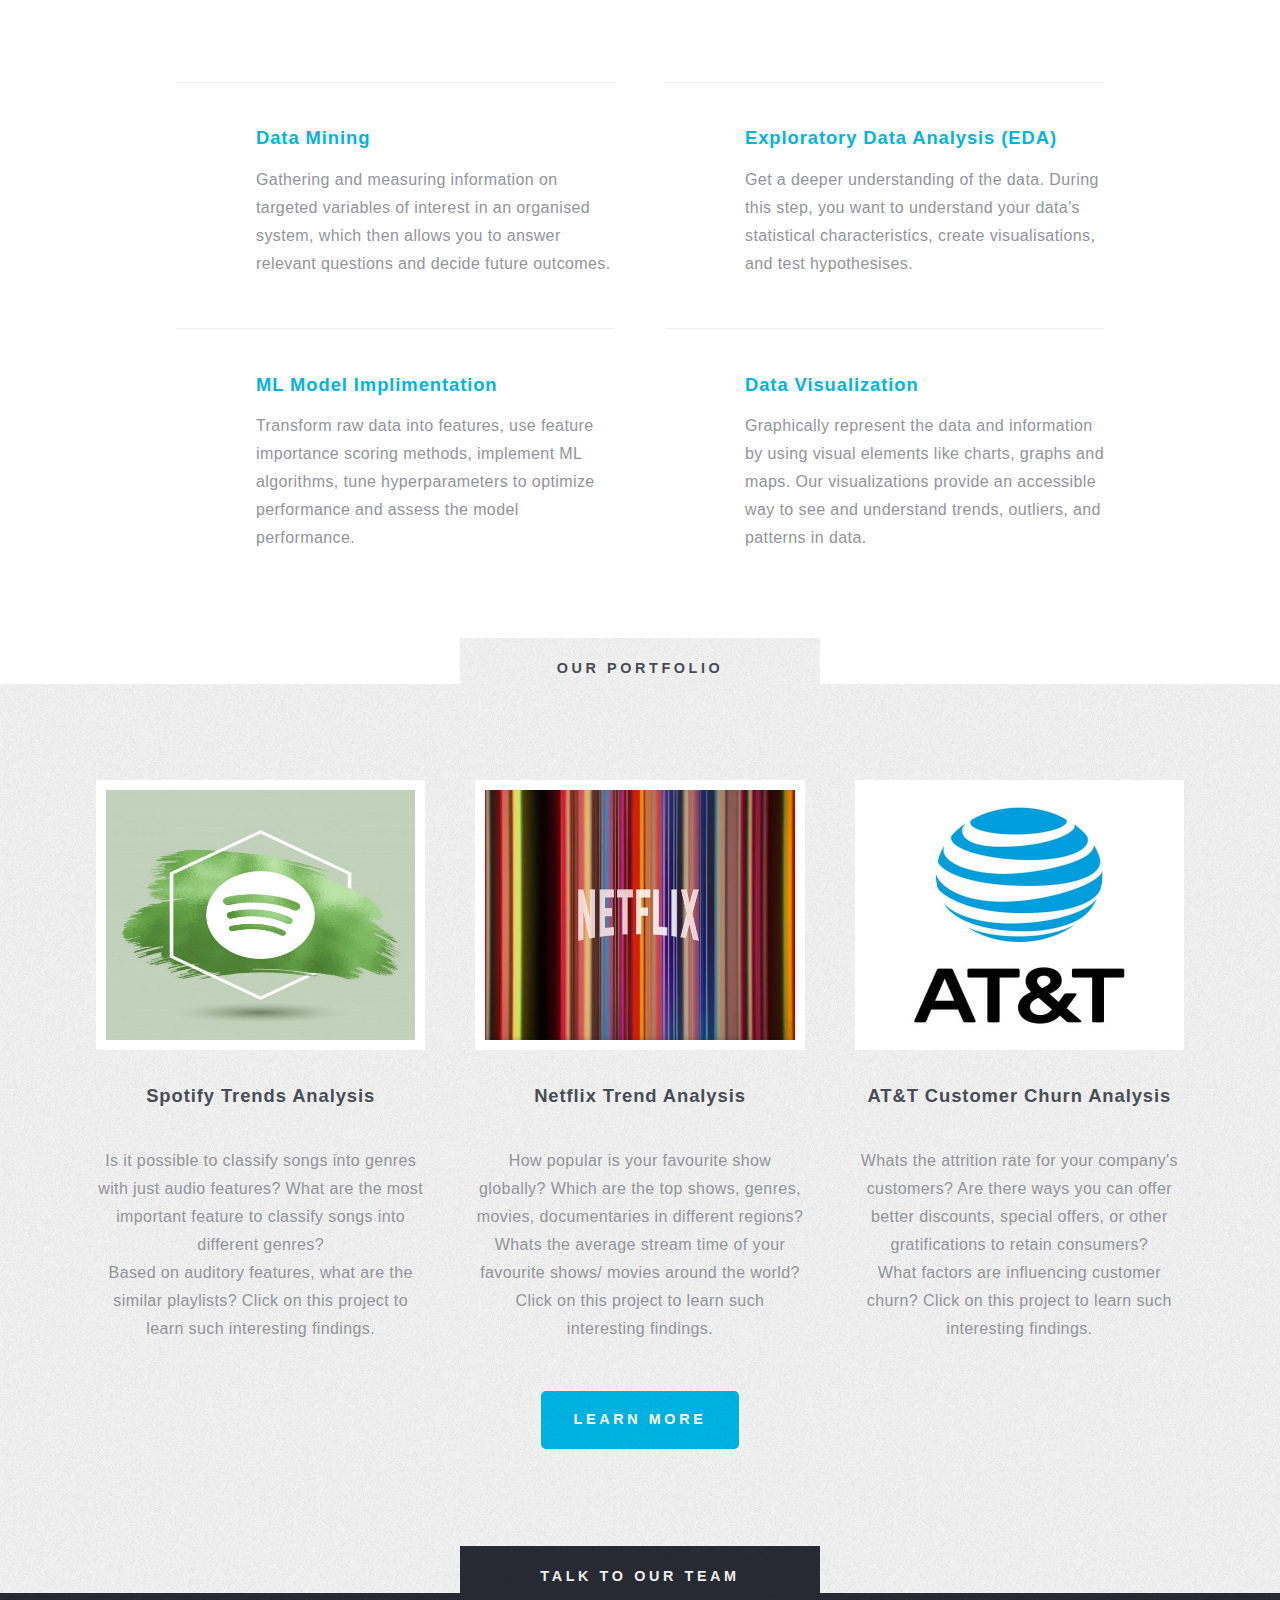
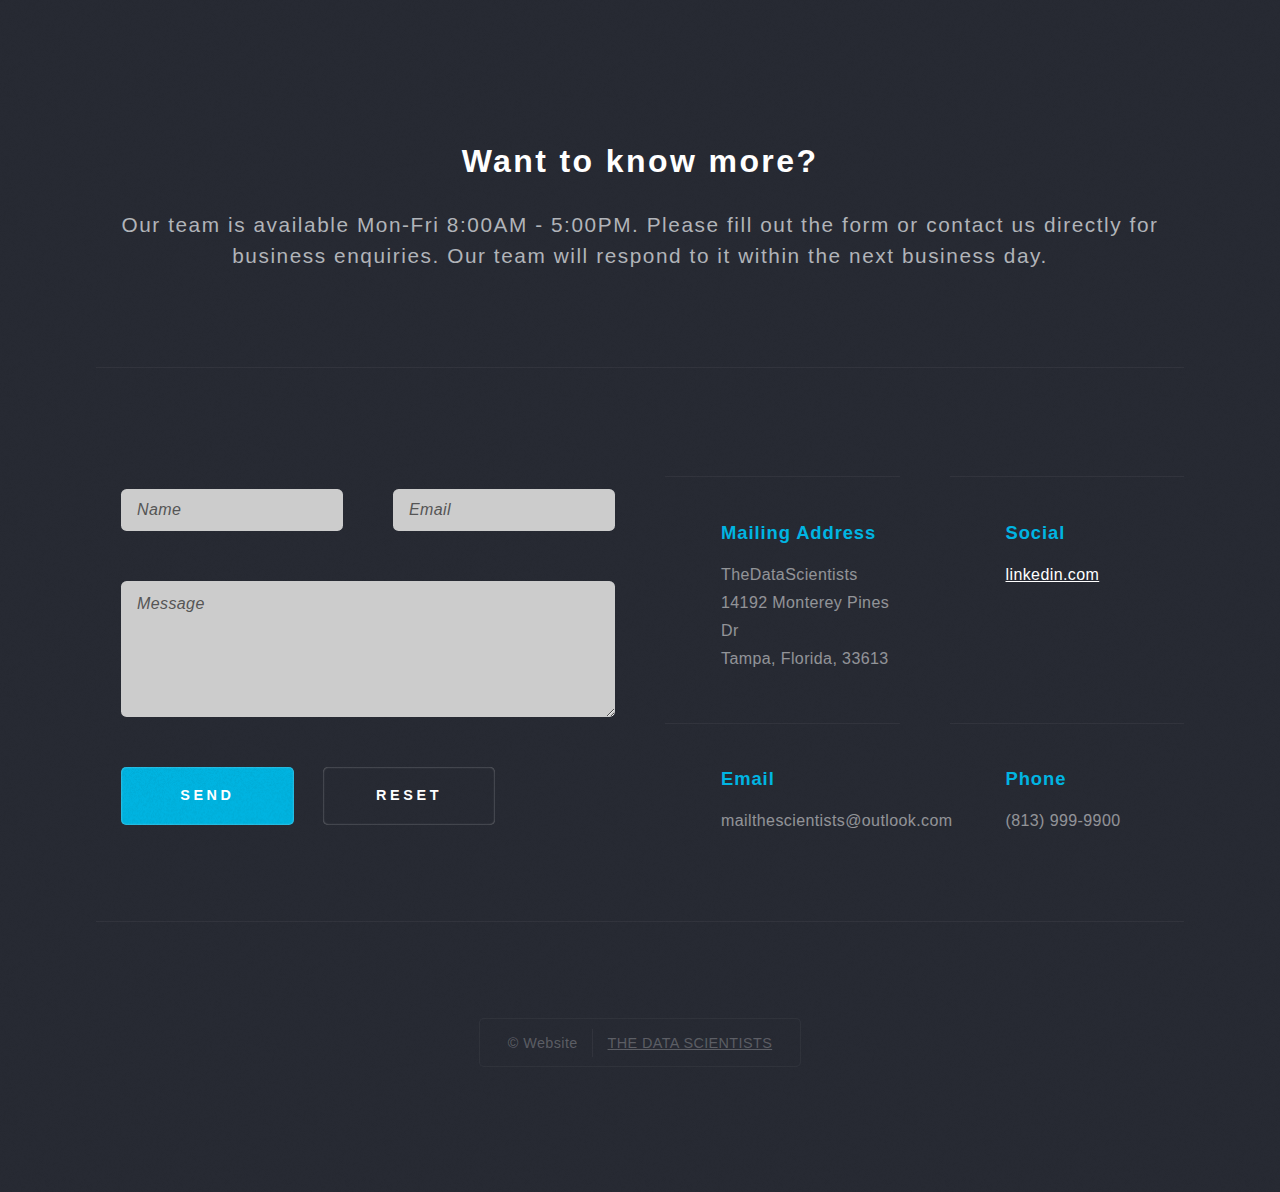
==== commit 1c4fdc80: "Assignment 2 commit" ====
--- a/Website/index.html
+++ b/Website/index.html
@@ -33,7 +33,7 @@
 						<nav id="nav">
 							<ul>
 								<li class="current"><a href="index.html">Home</a></li>
-								<li><a href="#main">Services</a></li>
+								<li><a href="services.html">Services</a></li>
 								<li><a href="portfolio.html">Portfolio</a></li>
 								<li><a href="aboutus.html">About Us</a></li>
 								<li><a href="#footer">Contact</a></li>
@@ -47,15 +47,40 @@
 					<div class="title" >Home</div>
 					<div class="container">
 						<p class="style1">For those who are wondering what this is all about ...</p>
-						<p class="style2">
-
-							The Data Scientists, is a team of professionals working towards providing BI, Data Analytics and Data Science solutions. In order to provide data strategies and solutions, our emphasis is on promoting latest cutting-edge technologies, 
-							to deduce optimal approaches for your real-time scenarios.<br> 
-							Through years of expertise in the field of data, we believe in providing businesses with high-quality services they need.
-							To derive helpful insights and address the most difficult operational problems, we leverage data science.<br>
-							By utilizing technologies that will continue to advance throughout time, we can assist in bringing your company to a new level of productivity and profitability.
-						
-						</p>
+						<!-- Slideshow container -->
+<div class="slideshow-container">
+
+	<!-- Full-width images with number and caption text -->
+	<div class="mySlides fade">
+	  <div class="numbertext">1 / 3</div>
+	  <img src="images/serprov.jpg" style="width:100%;text-align:center">
+	  <div class="text">Caption Text</div>
+	</div>
+  
+	<div class="mySlides fade">
+	  <div class="numbertext">2 / 3</div>
+	  <img src="images/pic01.jpg" style="width:100%">
+	  <div class="text">Caption Two</div>
+	</div>
+  
+	<div class="mySlides fade">
+	  <div class="numbertext">3 / 3</div>
+	  <img src="images/att.png" style="width:100%">
+	  <div class="text">Caption Three</div>
+	</div>
+  
+	<!-- Next and previous buttons -->
+	<a class="prev" onclick="plusSlides(-1)">&#10094;</a>
+	<a class="next" onclick="plusSlides(1)">&#10095;</a>
+  </div>
+  <br>
+  
+  <!-- The dots/circles -->
+  <div style="text-align:center">
+	<span class="dot" onclick="currentSlide(1)"></span>
+	<span class="dot" onclick="currentSlide(2)"></span>
+	<span class="dot" onclick="currentSlide(3)"></span>
+  </div>
 						
 					</div>
 					
@@ -241,8 +266,24 @@
 			
 		</div>
 
-        
-        
-		
+        <script>
+			let slideIndex = 0;
+showSlides();
+
+function showSlides() {
+  let i;
+  let slides = document.getElementsByClassName("mySlides");
+  for (i = 0; i < slides.length; i++) {
+    slides[i].style.display = "none";
+  }
+  slideIndex++;
+  if (slideIndex > slides.length) {slideIndex = 1}
+  slides[slideIndex-1].style.display = "block";
+  setTimeout(showSlides, 3000); // Change image every 2 seconds
+}
+		</script>
+	<script src="js/button.js"></script>
     </body>
 </html>
+
+
--- a/Website/css/main.css
+++ b/Website/css/main.css
@@ -34,6 +34,7 @@
 	font-size: 100%;
 	font: inherit;
 	vertical-align: baseline;
+	scroll-behavior: smooth;
 }
 article,
 footer,
@@ -342,7 +343,7 @@
 
 .image.left {
 	float: left;
-	margin: 0 2em 2em 0;
+	margin: 0 1em 1em 0;
 }
 
 .image.centered {
@@ -719,7 +720,7 @@
 }
 
 .homepage #header {
-	height: 35em;
+	height: 18em;
 }
 
 /* Logo */
@@ -1035,3 +1036,126 @@
 
 }
 
+/* Assignment 2 updates */
+
+* {box-sizing:border-box}
+
+/* Slideshow container */
+.slideshow-container {
+  max-width: 1000px;
+  position: relative;
+  margin: auto;
+}
+
+/* Hide the images by default */
+.mySlides {
+  display: none;
+}
+
+/* Next & previous buttons */
+.prev, .next {
+  cursor: pointer;
+  position: absolute;
+  top: 50%;
+  width: auto;
+  margin-top: -22px;
+  padding: 16px;
+  color: white;
+  font-weight: bold;
+  font-size: 18px;
+  transition: 0.6s ease;
+  border-radius: 0 3px 3px 0;
+  user-select: none;
+}
+
+/* Position the "next button" to the right */
+.next {
+  right: 0;
+  border-radius: 3px 0 0 3px;
+}
+
+/* On hover, add a black background color with a little bit see-through */
+.prev:hover, .next:hover {
+  background-color: rgba(0,0,0,0.8);
+}
+
+/* Caption text */
+.text {
+  color: #f2f2f2;
+  font-size: 15px;
+  padding: 8px 12px;
+  position: absolute;
+  bottom: 8px;
+  width: 100%;
+  text-align: center;
+}
+
+/* Number text (1/3 etc) */
+.numbertext {
+  color: #f2f2f2;
+  font-size: 12px;
+  padding: 8px 12px;
+  position: absolute;
+  top: 0;
+}
+
+/* The dots/bullets/indicators */
+.dot {
+  cursor: pointer;
+  height: 15px;
+  width: 15px;
+  margin: 0 2px;
+  background-color: #bbb;
+  border-radius: 50%;
+  display: inline-block;
+  transition: background-color 0.6s ease;
+}
+
+.active, .dot:hover {
+  background-color: #717171;
+}
+
+/* Fading animation */
+.fade {
+  animation-name: fade;
+  animation-duration: 1.5s;
+}
+
+@keyframes fade {
+  from {opacity: .4}
+  to {opacity: 1}
+}
+
+.row.gtr-150 {
+	margin-top: -75px;
+	margin-left: -75px;
+}
+
+	.row.gtr-150 > * {
+		padding: 75px 0 0 75px;
+	}
+
+	.row.gtr-150.gtr-uniform {
+		margin-top: -75px;
+	}
+
+		.row.gtr-150.gtr-uniform > * {
+			padding-top: 75px;
+		}
+
+		.row > .col-8 {
+			width: 66.66667%;
+		}
+
+		header.style1 h3 {
+			font-weight: 600;
+			font-size: 1.5em;
+			letter-spacing: 0.075em;
+			line-height: 1.25em;
+		}
+
+		.back-to-top {
+			position: fixed;
+			right: 2rem;
+			bottom: 2rem;
+		  }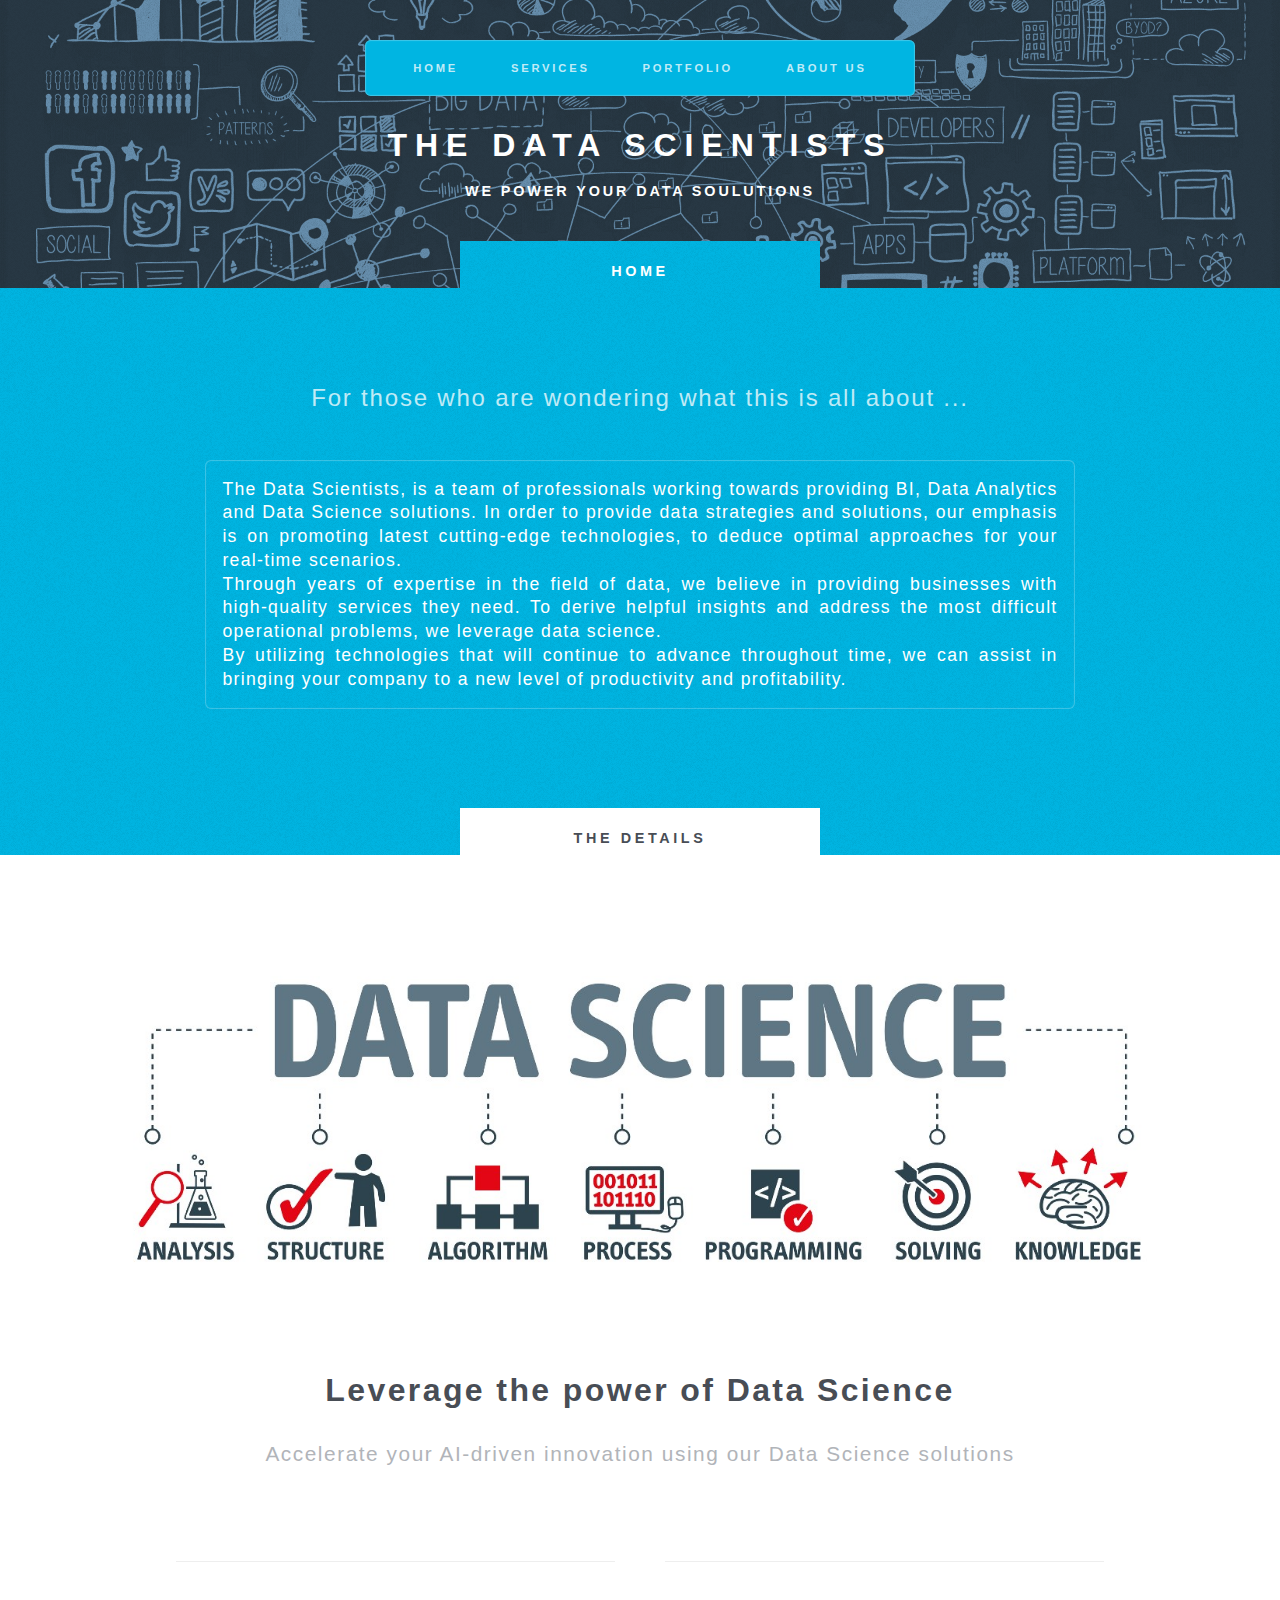
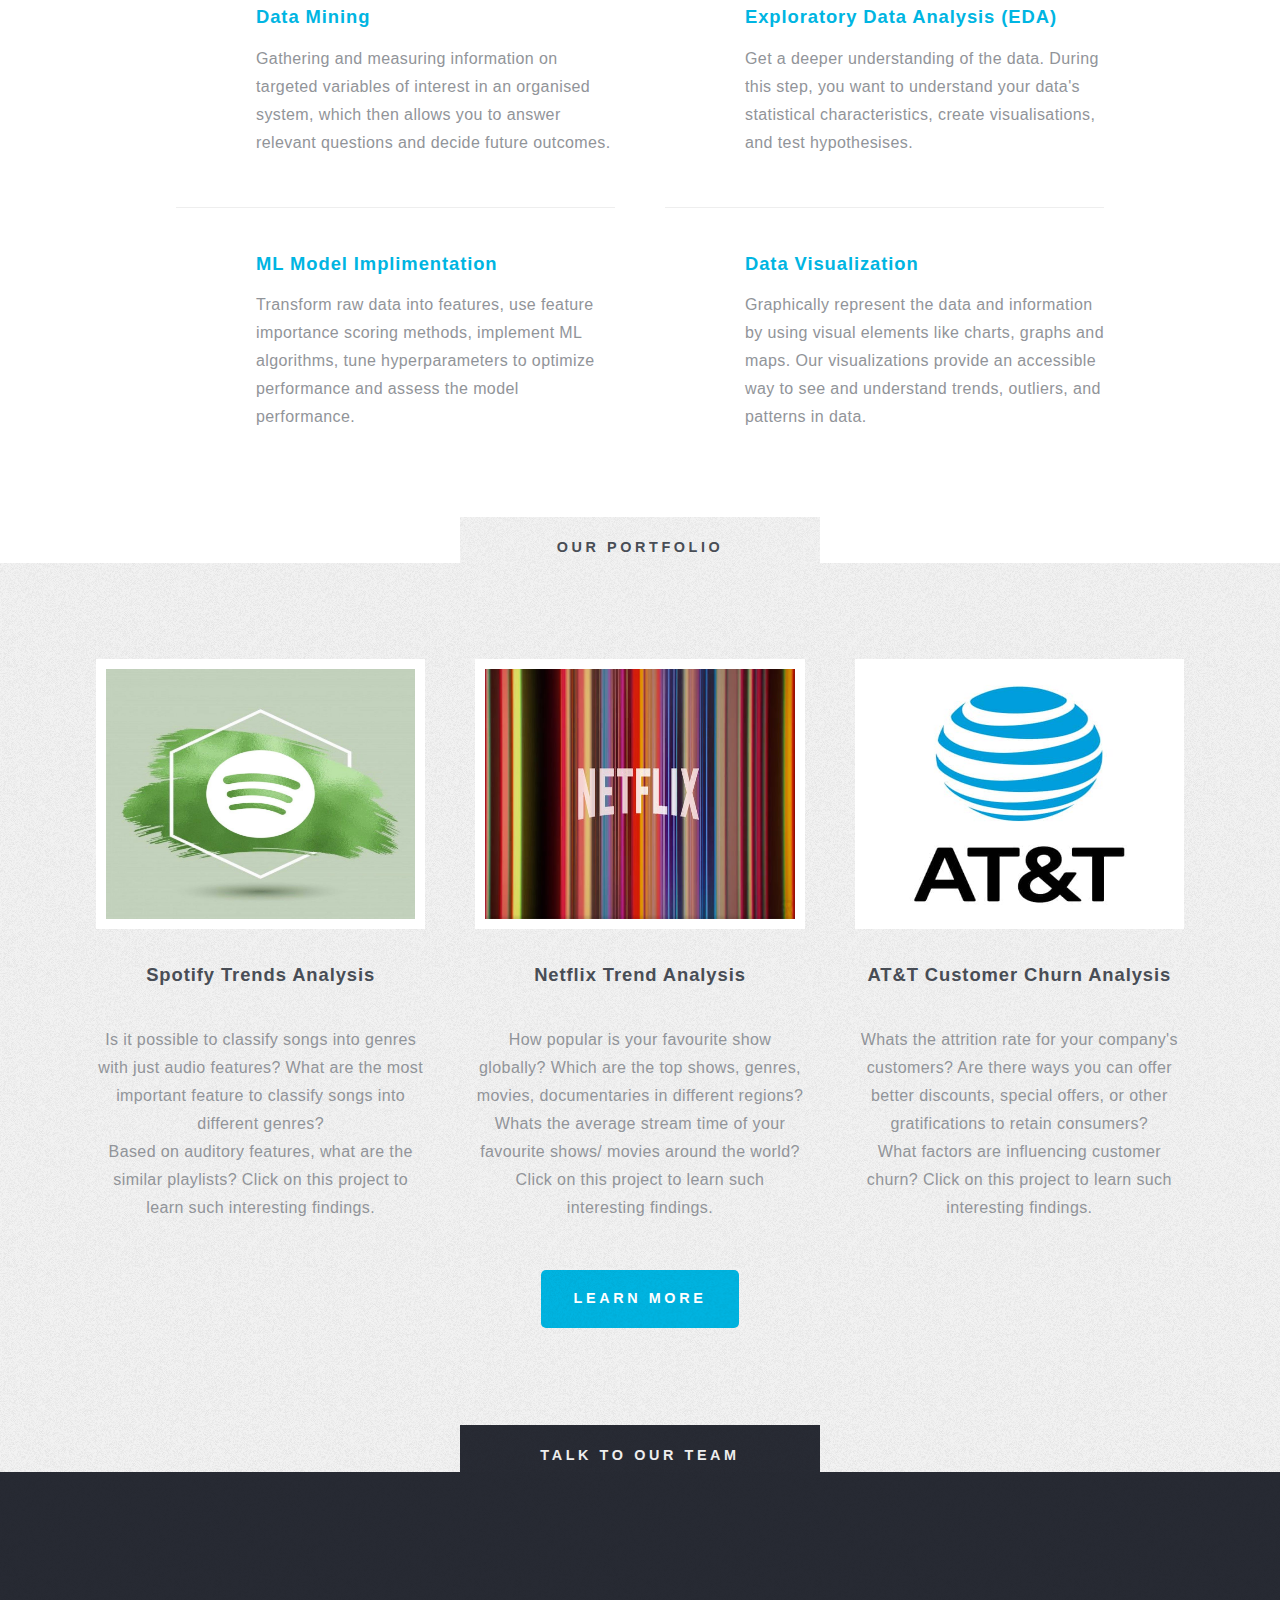
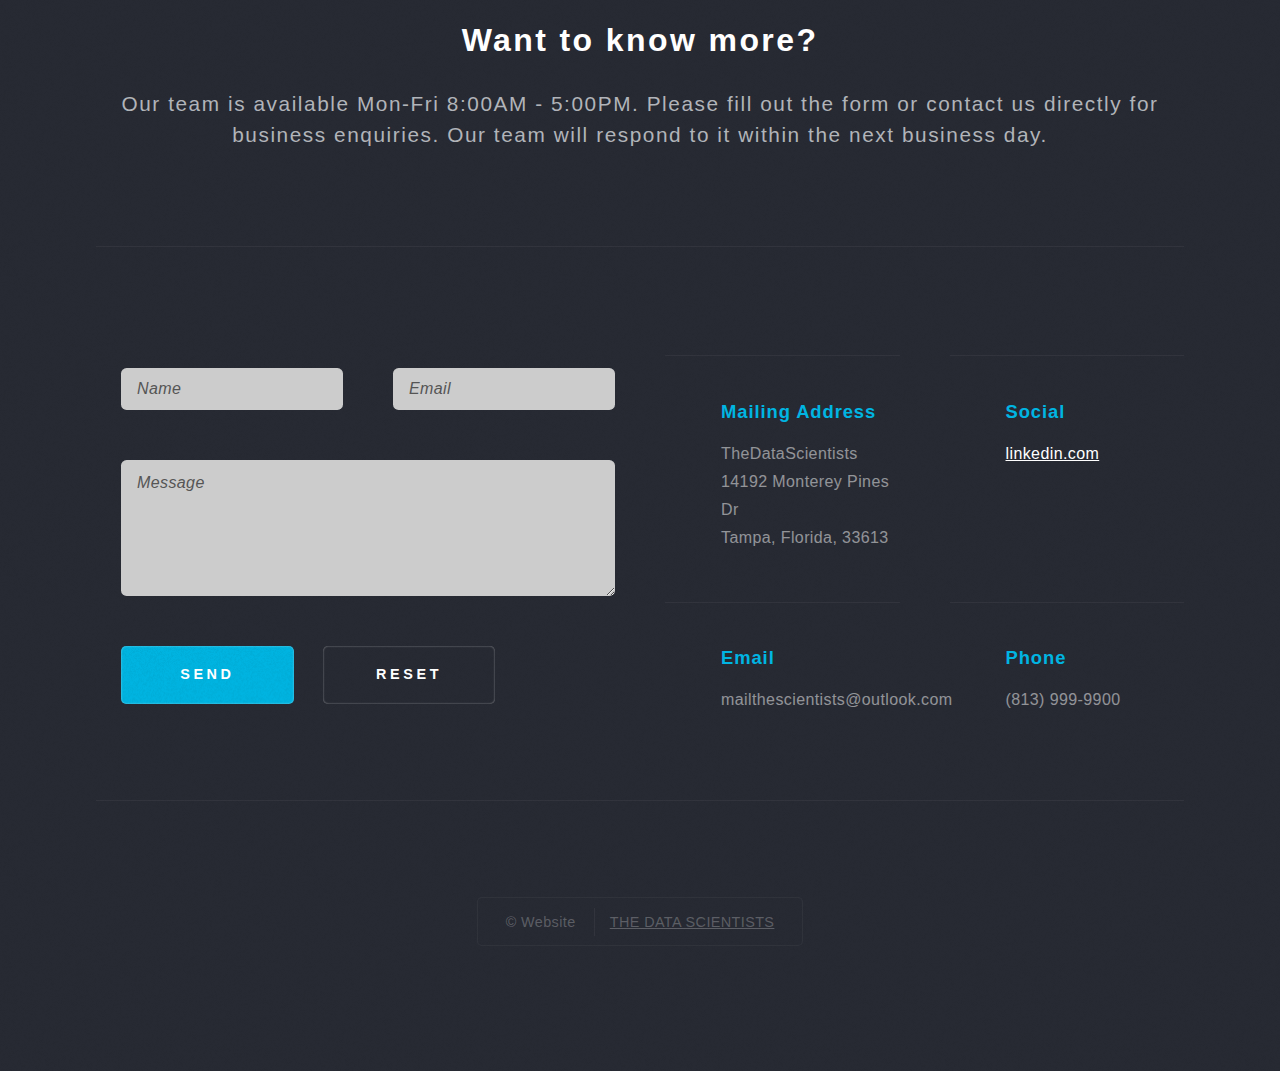
==== commit 6a72dac7: "Website" ====
--- a/Website/index.html
+++ b/Website/index.html
@@ -1,289 +1,295 @@
 <!DOCTYPE html>
 <html>
-    <head>
-    	<!-- meta character set -->
-        <meta charset="utf-8">
-		<!-- Force latest IE rendering engine or request Chrome Frame -->
-        <meta http-equiv="X-UA-Compatible" content="IE=edge,chrome=1">
-        <title>TheDataScientists</title>	
-		
-		<!-- Mobile Specific Metadata -->
-        <meta name="viewport" content="width=device-width, initial-scale=1">
-		
-		<!-- Main Stylesheet -->
-        <link rel="stylesheet" href="css/main.css">
-	
-
-    </head>
-	
-    <body class="homepage">
-
-        <div id="page-wrapper">
-
-			<!-- Header -->
-				<section id="header" class="wrapper">
-
-					<!-- Logo -->
-						<div id="logo">
-							<h1><a href="index.html">THE DATA SCIENTISTS</a></h1>
-							<p>WE POWER YOUR DATA SOULUTIONS</p>
+
+<head>
+	<!-- meta character set -->
+	<meta charset="utf-8">
+	<!-- Force latest IE rendering engine or request Chrome Frame -->
+	<meta http-equiv="X-UA-Compatible" content="IE=edge,chrome=1">
+	<title>TheDataScientists</title>
+
+	<!-- Mobile Specific Metadata -->
+	<meta name="viewport" content="width=device-width, initial-scale=1">
+
+	<!-- Main Stylesheet -->
+	<link rel="stylesheet" href="css/main.css">
+
+
+</head>
+
+<body class="homepage">
+
+	<div id="page-wrapper">
+
+		<!-- Header -->
+		<section id="header" class="wrapper">
+
+			<!-- Logo -->
+			<div id="logo">
+				<h1>THE DATA SCIENTISTS</a></h1>
+				<p>WE POWER YOUR DATA SOULUTIONS</p>
+			</div>
+
+			<!-- Nav -->
+			<nav id="nav">
+				<ul>
+					<li class="current"><a href="index.html">Home</a></li>
+					<li><a href="services.html">Services</a></li>
+					<li><a href="portfolio.html">Portfolio</a></li>
+					<li><a href="aboutus.html">About Us</a></li>
+
+				</ul>
+			</nav>
+
+		</section>
+
+		<!-- Intro -->
+		<section id="intro" class="wrapper style1">
+			<div class="title">Home</div>
+			<div class="container">
+				<p class="style1">For those who are wondering what this is all about ...</p>
+				<!-- Slideshow container -->
+				<p class="style2">
+
+					The Data Scientists, is a team of professionals working towards providing BI, Data Analytics and
+					Data Science solutions. In order to provide data strategies and solutions, our emphasis is on
+					promoting latest cutting-edge technologies,
+					to deduce optimal approaches for your real-time scenarios.<br>
+					Through years of expertise in the field of data, we believe in providing businesses with
+					high-quality services they need.
+					To derive helpful insights and address the most difficult operational problems, we leverage data
+					science.<br>
+					By utilizing technologies that will continue to advance throughout time, we can assist in bringing
+					your company to a new level of productivity and profitability.
+
+				</p>
+
+		</section>
+
+		<!-- Main -->
+		<section id="main" class="wrapper style2">
+			<div class="title">The Details</div>
+			<div class="container">
+
+				<!-- Image -->
+				<p class="image featured">
+					<img src="images/pic01.jpeg" alt="" />
+				</p>
+
+				<!-- Features -->
+				<section id="features">
+					<header class="style1">
+						<h2>Leverage the power of Data Science</h2>
+						<p>Accelerate your AI-driven innovation using our Data Science solutions</p>
+					</header>
+					<div class="feature-list">
+						<div class="row">
+							<div class="col-6 col-12-medium">
+								<section>
+									<h3 class="icon fa-comment">Data Mining</h3>
+									<p>Gathering and measuring information on targeted variables of interest in an
+										organised system, which then allows you to answer relevant questions and decide
+										future outcomes.</p>
+								</section>
+							</div>
+							<div class="col-6 col-12-medium">
+								<section>
+									<h3 class="icon solid fa-sync">Exploratory Data Analysis (EDA)</h3>
+									<p>Get a deeper understanding of the data. During this step, you want to understand
+										your data's statistical characteristics, create visualisations, and test
+										hypothesises.</p>
+								</section>
+							</div>
+							<div class="col-6 col-12-medium">
+								<section>
+									<h3 class="icon fa-image">ML Model Implimentation</h3>
+									<p>Transform raw data into features, use feature importance scoring methods,
+										implement ML algorithms, tune hyperparameters to optimize performance and assess
+										the model performance.</p>
+								</section>
+							</div>
+							<div class="col-6 col-12-medium">
+								<section>
+									<h3 class="icon solid fa-cog">Data Visualization</h3>
+									<p>Graphically represent the data and information by using visual elements like
+										charts, graphs and maps. Our visualizations provide an accessible way to see and
+										understand trends, outliers, and patterns in data.</p>
+								</section>
+							</div>
 						</div>
-
-					<!-- Nav -->
-						<nav id="nav">
-							<ul>
-								<li class="current"><a href="index.html">Home</a></li>
-								<li><a href="services.html">Services</a></li>
-								<li><a href="portfolio.html">Portfolio</a></li>
-								<li><a href="aboutus.html">About Us</a></li>
-								<li><a href="#footer">Contact</a></li>
+					</div>
+
+				</section>
+
+			</div>
+		</section>
+
+		<!-- Projects -->
+		<section id="highlights" class="wrapper style3">
+			<div class="title">Our Portfolio</div>
+			<div class="container">
+				<div class="row aln-center">
+					<div class="col-4 col-12-medium">
+						<section class="highlight">
+							<p class="image featured"><img src="images/spotify.jpeg" width="100" height="250" /></p>
+							<h3>
+								<p>Spotify Trends Analysis</p>
+							</h3>
+							<p>Is it possible to classify songs into genres with just audio features? What are the most
+								important feature to classify songs into different genres? <br>Based on auditory
+								features, what are the similar playlists? Click on this project to learn such
+								interesting findings.</p>
+
+						</section>
+					</div>
+					<div class="col-4 col-12-medium">
+						<section class="highlight">
+							<p class="image featured"><img src="images/netflix.jpeg" alt="" width="100" height="250" />
+							</p>
+							<h3>
+								<p>Netflix Trend Analysis</p>
+							</h3>
+							<p>How popular is your favourite show globally? Which are the top shows, genres, movies,
+								documentaries in different regions? <br> Whats the average stream time of your favourite
+								shows/ movies around the world? Click on this project to learn such interesting
+								findings.</p>
+							<ul class="actions">
+								<li><a href="portfolio.html" class="button style1">Learn More</a></li>
 							</ul>
-						</nav>
-
-				</section>
-
-				<!-- Intro -->
-				<section id="intro" class="wrapper style1">
-					<div class="title" >Home</div>
-					<div class="container">
-						<p class="style1">For those who are wondering what this is all about ...</p>
-						<!-- Slideshow container -->
-<div class="slideshow-container">
-
-	<!-- Full-width images with number and caption text -->
-	<div class="mySlides fade">
-	  <div class="numbertext">1 / 3</div>
-	  <img src="images/serprov.jpg" style="width:100%;text-align:center">
-	  <div class="text">Caption Text</div>
+						</section>
+					</div>
+					<div class="col-4 col-12-medium">
+						<section class="highlight">
+							<p class="image featured"><img src="images/att.jpeg" alt="" width="80" height="250" /></p>
+							<h3>
+								<p>AT&T Customer Churn Analysis</p>
+							</h3>
+							<p>Whats the attrition rate for your company's customers? Are there ways you can offer
+								better discounts, special offers, or other gratifications to retain consumers? <br> What
+								factors are influencing customer churn? Click on this project to learn such interesting
+								findings.</p>
+
+						</section>
+					</div>
+				</div>
+			</div>
+		</section>
+
+
+		<!-- Footer -->
+		<section id="footer" class="wrapper">
+			<div class="title">Talk to our team</div>
+			<div class="container">
+				<header class="style1">
+					<h2>Want to know more?</h2>
+					<p>
+						Our team is available Mon-Fri 8:00AM - 5:00PM. Please fill out the form or contact us directly
+						for business enquiries.
+						Our team will respond to it within the next business day.
+					</p>
+				</header>
+				<div class="row">
+					<div class="col-6 col-12-medium">
+
+						<!-- Contact Form -->
+						<section>
+							<form method="post" action="#">
+								<div class="row gtr-50">
+									<div class="col-6 col-12-small">
+										<input type="text" name="name" id="contact-name" placeholder="Name" />
+									</div>
+									<div class="col-6 col-12-small">
+										<input type="text" name="email" id="contact-email" placeholder="Email" />
+									</div>
+									<div class="col-12">
+										<textarea name="message" id="contact-message" placeholder="Message"
+											rows="4"></textarea>
+									</div>
+									<div class="col-12">
+										<ul class="actions">
+											<li><input type="submit" class="style1" value="Send" /></li>
+											<li><input type="reset" class="style2" value="Reset" /></li>
+										</ul>
+									</div>
+								</div>
+							</form>
+						</section>
+
+					</div>
+					<div class="col-6 col-12-medium">
+
+						<!-- Contact -->
+						<section class="feature-list small">
+							<div class="row">
+								<div class="col-6 col-12-small">
+									<section>
+										<h3 class="icon solid fa-home">Mailing Address</h3>
+										<p>
+											TheDataScientists<br />
+											14192 Monterey Pines Dr<br />
+											Tampa, Florida, 33613
+										</p>
+									</section>
+								</div>
+								<div class="col-6 col-12-small">
+									<section>
+										<h3 class="icon solid fa-comment">Social</h3>
+										<p>
+											<a href="https://www.linkedin.com/">linkedin.com</a><br />
+
+										</p>
+									</section>
+								</div>
+								<div class="col-6 col-12-small">
+									<section>
+										<h3 class="icon solid fa-envelope">Email</h3>
+										<p>
+											mailthescientists@outlook.com
+										</p>
+									</section>
+								</div>
+								<div class="col-6 col-12-small">
+									<section>
+										<h3 class="icon solid fa-phone">Phone</h3>
+										<p>
+											(813) 999-9900
+										</p>
+									</section>
+								</div>
+							</div>
+						</section>
+
+					</div>
+				</div>
+				<div id="copyright">
+					<ul>
+						<li>&copy; Website</li>
+						<li><a href="index.html">THE DATA SCIENTISTS</a></li>
+					</ul>
+				</div>
+			</div>
+		</section>
+
+
 	</div>
-  
-	<div class="mySlides fade">
-	  <div class="numbertext">2 / 3</div>
-	  <img src="images/pic01.jpg" style="width:100%">
-	  <div class="text">Caption Two</div>
-	</div>
-  
-	<div class="mySlides fade">
-	  <div class="numbertext">3 / 3</div>
-	  <img src="images/att.png" style="width:100%">
-	  <div class="text">Caption Three</div>
-	</div>
-  
-	<!-- Next and previous buttons -->
-	<a class="prev" onclick="plusSlides(-1)">&#10094;</a>
-	<a class="next" onclick="plusSlides(1)">&#10095;</a>
-  </div>
-  <br>
-  
-  <!-- The dots/circles -->
-  <div style="text-align:center">
-	<span class="dot" onclick="currentSlide(1)"></span>
-	<span class="dot" onclick="currentSlide(2)"></span>
-	<span class="dot" onclick="currentSlide(3)"></span>
-  </div>
-						
-					</div>
-					
-				</section>
-
-			<!-- Main -->
-			<section id="main" class="wrapper style2">
-				<div class="title">The Details</div>
-				<div class="container">
-
-					<!-- Image -->
-						<p  class="image featured">
-							<img src="images/pic01.jpeg" alt="" />
-						</p>
-
-					<!-- Features -->
-						<section id="features">
-							<header class="style1">
-								<h2>Leverage the power of Data Science</h2>
-								<p>Accelerate your AI-driven innovation using our Data Science solutions</p>
-							</header>
-							<div class="feature-list">
-								<div class="row">
-									<div class="col-6 col-12-medium">
-										<section>
-											<h3 class="icon fa-comment">Data Mining</h3>
-											<p>Gathering and measuring information on targeted variables of interest in an organised system, which then allows you to answer relevant questions and decide future outcomes.</p>
-										</section>
-									</div>
-									<div class="col-6 col-12-medium">
-										<section>
-											<h3 class="icon solid fa-sync">Exploratory Data Analysis (EDA)</h3>
-											<p>Get a deeper understanding of the data. During this step, you want to understand your data's statistical characteristics, create visualisations, and test hypothesises.</p>
-										</section>
-									</div>
-									<div class="col-6 col-12-medium">
-										<section>
-											<h3 class="icon fa-image">ML Model Implimentation</h3>
-											<p>Transform raw data into features, use feature importance scoring methods, implement ML algorithms, tune hyperparameters to optimize performance and assess the model performance.</p>
-										</section>
-									</div>
-									<div class="col-6 col-12-medium">
-										<section>
-											<h3 class="icon solid fa-cog">Data Visualization</h3>
-											<p>Graphically represent the data and information by using visual elements like charts, graphs and maps. Our visualizations provide an accessible way to see and understand trends, outliers, and patterns in data.</p>
-										</section>
-									</div>
-								</div>
-							</div>
-							
-						</section>
-
-				</div>
-			</section>
-
-				<!-- Projects -->
-				<section id="highlights" class="wrapper style3">
-					<div class="title">Our Portfolio</div>
-					<div class="container">
-						<div class="row aln-center">
-							<div class="col-4 col-12-medium">
-								<section class="highlight">
-									<p  class="image featured"><img src="images/spotify.jpeg" width="100" height="250" /></p>
-									<h3><p >Spotify Trends Analysis</p></h3>
-									<p>Is it possible to classify songs into genres with just audio features? What are the most important feature to classify songs into different genres? <br>Based on auditory features, what are the similar playlists? Click on this project to learn such interesting findings.</p>
-									
-								</section>
-							</div>
-							<div class="col-4 col-12-medium">
-								<section class="highlight">
-									<p  class="image featured"><img src="images/netflix.jpeg" alt="" width="100" height="250" /></p>
-									<h3><p>Netflix Trend Analysis</p></h3>
-									<p>How popular is your favourite show globally? Which are the top shows, genres, movies, documentaries in different regions? <br> Whats the average stream time of your favourite shows/ movies around the world? Click on this project to learn such interesting findings.</p>
-									<ul class="actions">
-										<li><a href="portfolio.html" class="button style1">Learn More</a></li>
-									</ul>
-								</section>
-							</div>
-							<div class="col-4 col-12-medium">
-								<section class="highlight">
-									<p  class="image featured"><img src="images/att.jpeg" alt="" width="80" height="250" /></p>
-									<h3><p>AT&T Customer Churn Analysis</p></h3>
-									<p>Whats the attrition rate for your company's customers? Are there ways you can offer better discounts, special offers, or other gratifications to retain consumers? <br> What factors are influencing customer churn? Click on this project to learn such interesting findings.</p>
-									
-								</section>
-							</div>
-						</div>
-					</div>
-				</section>
-
-
-			<!-- Footer -->
-			<section id="footer" class="wrapper">
-				<div class="title">Talk to our team</div>
-				<div class="container">
-					<header class="style1">
-						<h2>Want to know more?</h2>
-						<p>
-							Our team is available Mon-Fri 8:00AM - 5:00PM. Please fill out the form or contact us directly for business enquiries. 
-							Our team will respond to it within the next business day.
-						</p>
-					</header>
-					<div class="row">
-						<div class="col-6 col-12-medium">
-
-							<!-- Contact Form -->
-								<section>
-									<form method="post" action="#">
-										<div class="row gtr-50">
-											<div class="col-6 col-12-small">
-												<input type="text" name="name" id="contact-name" placeholder="Name" />
-											</div>
-											<div class="col-6 col-12-small">
-												<input type="text" name="email" id="contact-email" placeholder="Email" />
-											</div>
-											<div class="col-12">
-												<textarea name="message" id="contact-message" placeholder="Message" rows="4"></textarea>
-											</div>
-											<div class="col-12">
-												<ul class="actions">
-													<li><input type="submit" class="style1" value="Send" /></li>
-													<li><input type="reset" class="style2" value="Reset" /></li>
-												</ul>
-											</div>
-										</div>
-									</form>
-								</section>
-
-						</div>
-						<div class="col-6 col-12-medium">
-
-							<!-- Contact -->
-								<section class="feature-list small">
-									<div class="row">
-										<div class="col-6 col-12-small">
-											<section>
-												<h3 class="icon solid fa-home">Mailing Address</h3>
-												<p>
-													TheDataScientists<br />
-													14192 Monterey Pines Dr<br />
-													Tampa, Florida, 33613
-												</p>
-											</section>
-										</div>
-										<div class="col-6 col-12-small">
-											<section>
-												<h3 class="icon solid fa-comment">Social</h3>
-												<p>
-													<a href="https://www.linkedin.com/">linkedin.com</a><br />
-													
-												</p>
-											</section>
-										</div>
-										<div class="col-6 col-12-small">
-											<section>
-												<h3 class="icon solid fa-envelope">Email</h3>
-												<p>
-													mailthescientists@outlook.com
-												</p>
-											</section>
-										</div>
-										<div class="col-6 col-12-small">
-											<section>
-												<h3 class="icon solid fa-phone">Phone</h3>
-												<p>
-													(813) 999-9900
-												</p>
-											</section>
-										</div>
-									</div>
-								</section>
-
-						</div>
-					</div>
-					<div id="copyright">
-						<ul>
-							<li>&copy; Website</li><li><a href="index.html">THE DATA SCIENTISTS</a></li>
-						</ul>
-					</div>
-				</div>
-			</section>
-
-			
-		</div>
-
-        <script>
-			let slideIndex = 0;
-showSlides();
-
-function showSlides() {
-  let i;
-  let slides = document.getElementsByClassName("mySlides");
-  for (i = 0; i < slides.length; i++) {
-    slides[i].style.display = "none";
-  }
-  slideIndex++;
-  if (slideIndex > slides.length) {slideIndex = 1}
-  slides[slideIndex-1].style.display = "block";
-  setTimeout(showSlides, 3000); // Change image every 2 seconds
-}
-		</script>
+
+	<script>
+		let slideIndex = 0;
+		showSlides();
+
+		function showSlides() {
+			let i;
+			let slides = document.getElementsByClassName("mySlides");
+			for (i = 0; i < slides.length; i++) {
+				slides[i].style.display = "none";
+			}
+			slideIndex++;
+			if (slideIndex > slides.length) { slideIndex = 1 }
+			slides[slideIndex - 1].style.display = "block";
+			setTimeout(showSlides, 3000); // Change image every 2 seconds
+		}
+	</script>
 	<script src="js/button.js"></script>
-    </body>
-</html>
-
-
+</body>
+
+</html>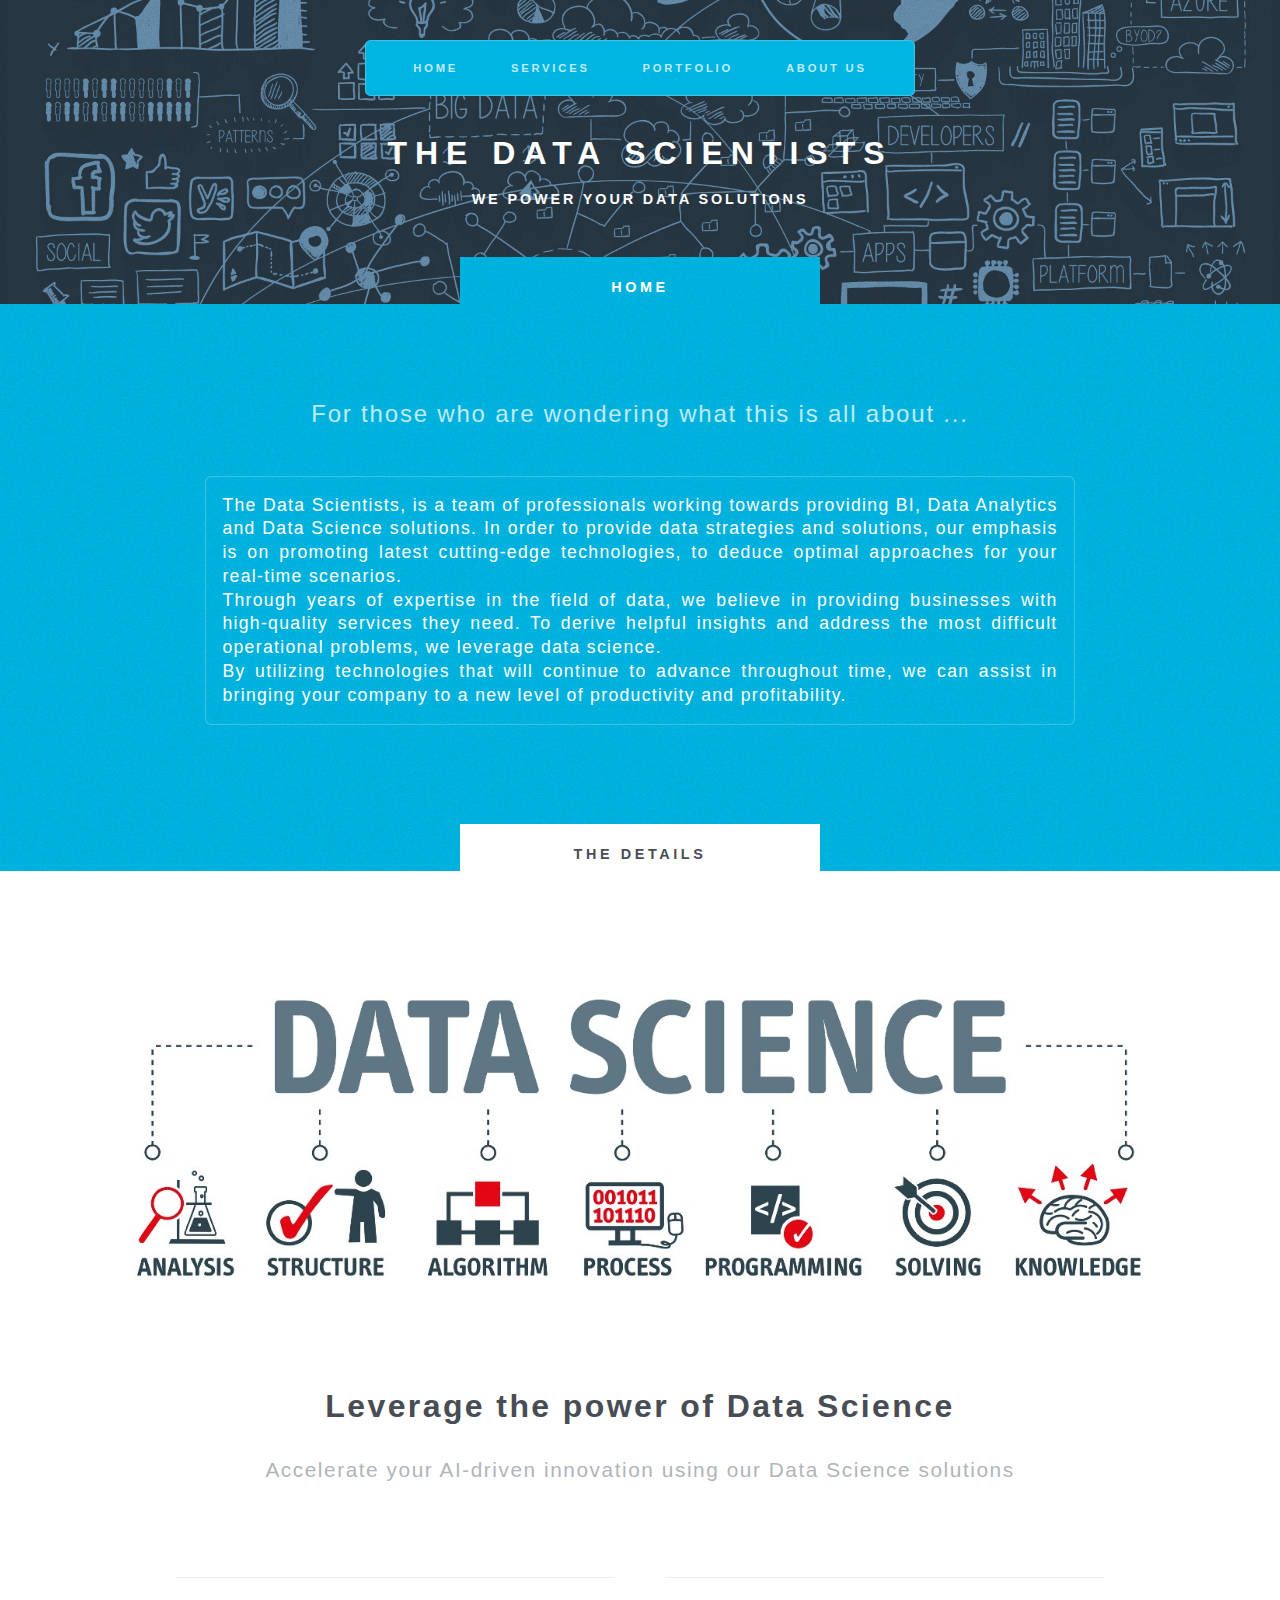
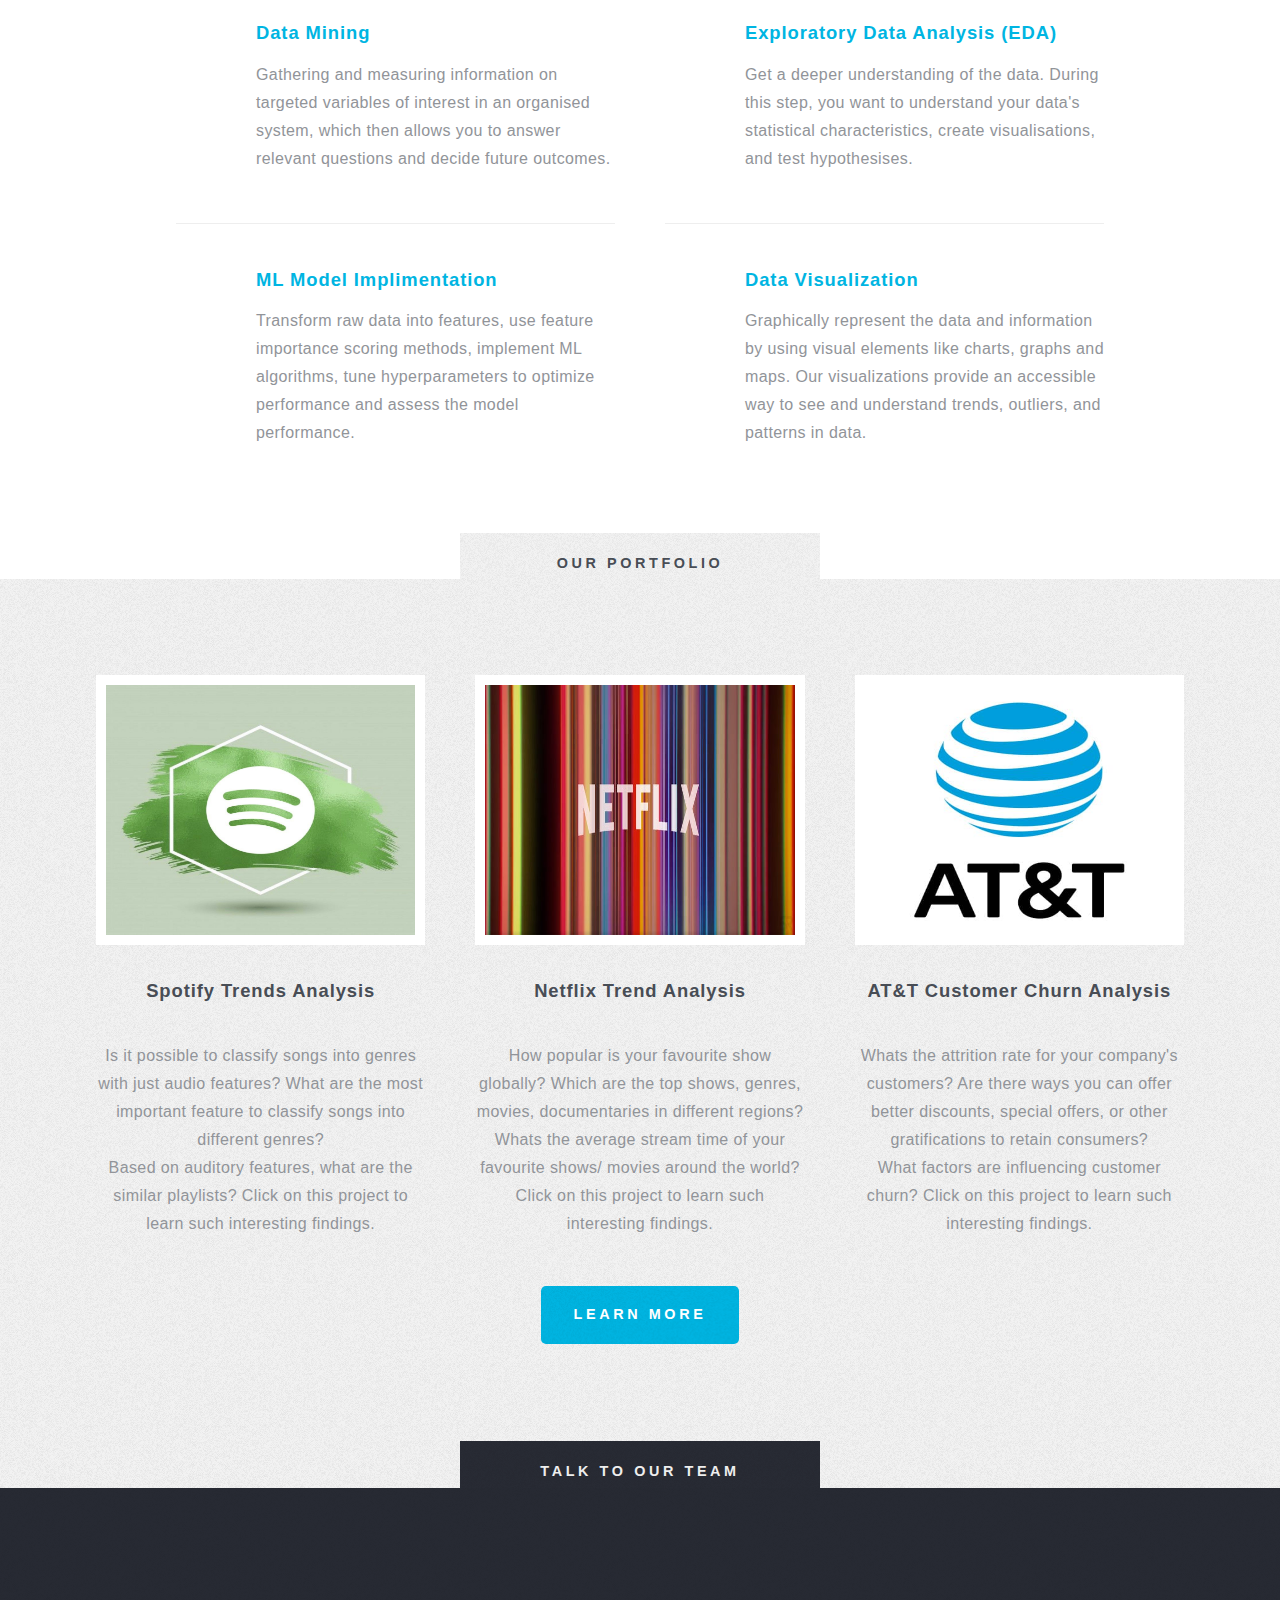
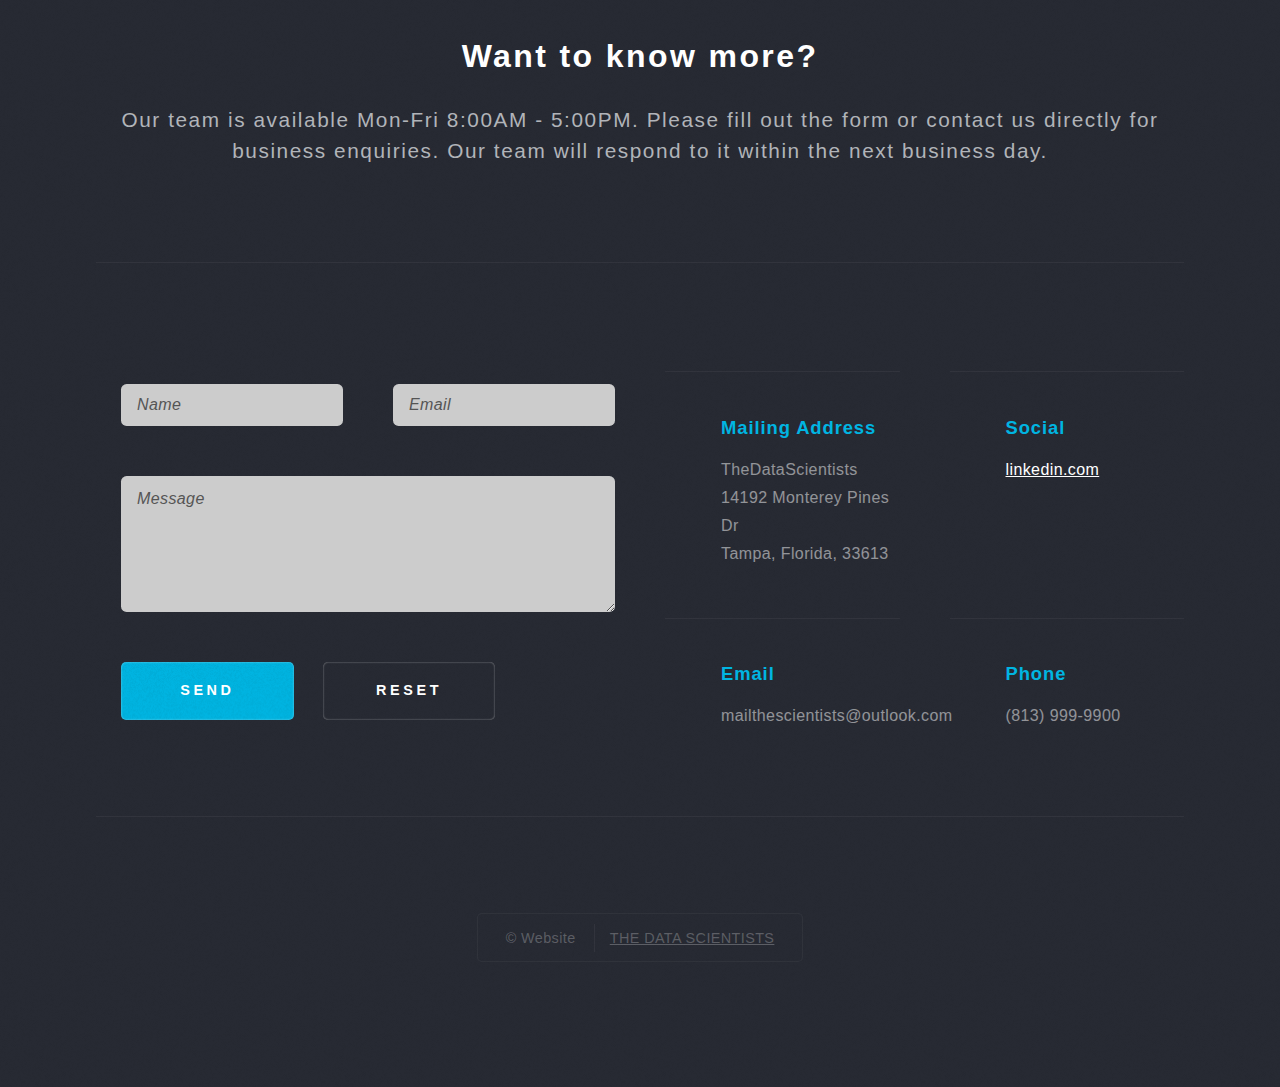
==== commit 401ba343: "Final commit" ====
--- a/Website/index.html
+++ b/Website/index.html
@@ -27,7 +27,7 @@
 			<!-- Logo -->
 			<div id="logo">
 				<h1>THE DATA SCIENTISTS</a></h1>
-				<p>WE POWER YOUR DATA SOULUTIONS</p>
+				<p>WE POWER YOUR DATA SOLUTIONS</p>
 			</div>
 
 			<!-- Nav -->
--- a/Website/css/main.css
+++ b/Website/css/main.css
@@ -124,6 +124,13 @@
 }
 
 
+@media screen and (max-width: 736px) {
+
+	.container {
+		width: calc(100% - 40px);
+	}
+
+}
 
 /* Row */
 
@@ -237,6 +244,272 @@
 	.row>* {
 		padding: 50px 0 0 50px;
 	}
+	
+	.row.gtr-150 {
+		margin-top: -75px;
+		margin-left: -75px;
+	}
+
+		.row.gtr-150 > * {
+			padding: 75px 0 0 75px;
+		}
+
+		.row.gtr-150.gtr-uniform {
+			margin-top: -75px;
+		}
+
+			.row.gtr-150.gtr-uniform > * {
+				padding-top: 75px;
+			}
+
+
+
+}
+
+
+@media screen and (max-width: 736px) {
+
+	.row {
+		display: flex;
+		flex-wrap: wrap;
+		box-sizing: border-box;
+		align-items: stretch;
+	}
+
+		.row > * {
+			box-sizing: border-box;
+		}
+
+		.row.gtr-uniform > * > :last-child {
+			margin-bottom: 0;
+		}
+
+		.row.aln-left {
+			justify-content: flex-start;
+		}
+
+		.row.aln-center {
+			justify-content: center;
+		}
+
+		.row.aln-right {
+			justify-content: flex-end;
+		}
+
+		.row.aln-top {
+			align-items: flex-start;
+		}
+
+		.row.aln-middle {
+			align-items: center;
+		}
+
+		.row.aln-bottom {
+			align-items: flex-end;
+		}
+
+		.row > .imp-small {
+			order: -1;
+		}
+
+		.row > .col-1-small {
+			width: 8.33333%;
+		}
+
+		.row > .off-1-small {
+			margin-left: 8.33333%;
+		}
+
+		.row > .col-2-small {
+			width: 16.66667%;
+		}
+
+		.row > .off-2-small {
+			margin-left: 16.66667%;
+		}
+
+		.row > .col-3-small {
+			width: 25%;
+		}
+
+		.row > .off-3-small {
+			margin-left: 25%;
+		}
+
+		.row > .col-4-small {
+			width: 33.33333%;
+		}
+
+		.row > .off-4-small {
+			margin-left: 33.33333%;
+		}
+
+		.row > .col-5-small {
+			width: 41.66667%;
+		}
+
+		.row > .off-5-small {
+			margin-left: 41.66667%;
+		}
+
+		.row > .col-6-small {
+			width: 50%;
+		}
+
+		.row > .off-6-small {
+			margin-left: 50%;
+		}
+
+		.row > .col-7-small {
+			width: 58.33333%;
+		}
+
+		.row > .off-7-small {
+			margin-left: 58.33333%;
+		}
+
+		.row > .col-8-small {
+			width: 66.66667%;
+		}
+
+		.row > .off-8-small {
+			margin-left: 66.66667%;
+		}
+
+		.row > .col-9-small {
+			width: 75%;
+		}
+
+		.row > .off-9-small {
+			margin-left: 75%;
+		}
+
+		.row > .col-10-small {
+			width: 83.33333%;
+		}
+
+		.row > .off-10-small {
+			margin-left: 83.33333%;
+		}
+
+		.row > .col-11-small {
+			width: 91.66667%;
+		}
+
+		.row > .off-11-small {
+			margin-left: 91.66667%;
+		}
+
+		.row > .col-12-small {
+			width: 100%;
+		}
+
+		.row > .off-12-small {
+			margin-left: 100%;
+		}
+
+		.row.gtr-0 {
+			margin-top: 0px;
+			margin-left: 0px;
+		}
+
+			.row.gtr-0 > * {
+				padding: 0px 0 0 0px;
+			}
+
+			.row.gtr-0.gtr-uniform {
+				margin-top: 0px;
+			}
+
+				.row.gtr-0.gtr-uniform > * {
+					padding-top: 0px;
+				}
+
+		.row.gtr-25 {
+			margin-top: -7.5px;
+			margin-left: -7.5px;
+		}
+
+			.row.gtr-25 > * {
+				padding: 7.5px 0 0 7.5px;
+			}
+
+			.row.gtr-25.gtr-uniform {
+				margin-top: -7.5px;
+			}
+
+				.row.gtr-25.gtr-uniform > * {
+					padding-top: 7.5px;
+				}
+
+		.row.gtr-50 {
+			margin-top: -15px;
+			margin-left: -15px;
+		}
+
+			.row.gtr-50 > * {
+				padding: 15px 0 0 15px;
+			}
+
+			.row.gtr-50.gtr-uniform {
+				margin-top: -15px;
+			}
+
+				.row.gtr-50.gtr-uniform > * {
+					padding-top: 15px;
+				}
+
+		.row {
+			margin-top: -30px;
+			margin-left: -30px;
+		}
+
+			.row > * {
+				padding: 30px 0 0 30px;
+			}
+
+			.row.gtr-uniform {
+				margin-top: -30px;
+			}
+
+				.row.gtr-uniform > * {
+					padding-top: 30px;
+				}
+
+		.row.gtr-150 {
+			margin-top: -45px;
+			margin-left: -45px;
+		}
+
+			.row.gtr-150 > * {
+				padding: 45px 0 0 45px;
+			}
+
+			.row.gtr-150.gtr-uniform {
+				margin-top: -45px;
+			}
+
+				.row.gtr-150.gtr-uniform > * {
+					padding-top: 45px;
+				}
+
+		.row.gtr-200 {
+			margin-top: -60px;
+			margin-left: -60px;
+		}
+
+			.row.gtr-200 > * {
+				padding: 60px 0 0 60px;
+			}
+
+			.row.gtr-200.gtr-uniform {
+				margin-top: -60px;
+			}
+
+				.row.gtr-200.gtr-uniform > * {
+					padding-top: 60px;
+				}
+
 
 }
 
@@ -720,7 +993,7 @@
 }
 
 .homepage #header {
-	height: 18em;
+	height: 19em;
 }
 
 /* Logo */
@@ -1036,6 +1309,245 @@
 
 }
 
+/* Small */
+
+@media screen and (max-width: 736px) {
+
+	/* Basic */
+
+		body, input, select, textarea {
+			line-height: 1.5em;
+			font-size: 10.5pt;
+			letter-spacing: 0;
+		}
+
+		h2, h3, h4, h5, h6 {
+			font-size: 1.2em;
+			letter-spacing: 0.05em;
+			margin: 0 0 1em 0;
+		}
+
+		hr {
+			margin: 1em 0 1em 0;
+		}
+
+	/* Section/Article */
+
+		section, article {
+			clear: both;
+		}
+
+		header br {
+			display: none;
+		}
+
+		header.style1 {
+			padding: 0 0 1em 0;
+		}
+
+			header.style1 h2 {
+				font-size: 1.5em;
+				letter-spacing: 0.075em;
+				line-height: 1.25em;
+			}
+
+			header.style1 p {
+				font-size: 1em;
+				letter-spacing: 0;
+				display: block;
+				margin: 0;
+			}
+
+	/* Button */
+
+		input[type="button"],
+		input[type="submit"],
+		input[type="reset"],
+		button,
+		.button {
+			display: block;
+			width: 100%;
+			font-size: 1em;
+			max-width: 30em;
+			margin: 0 auto;
+		}
+
+	/* Actions */
+
+		ul.actions {
+			margin: 2em 0 0 0;
+		}
+
+			ul.actions li {
+				margin: 15px 0 0 0;
+				display: block;
+			}
+
+				ul.actions li:first-child {
+					margin-top: 0;
+				}
+
+	/* Feature List */
+
+		.feature-list section {
+			padding-top: 2em;
+			padding-left: 4em;
+		}
+
+		.feature-list h3:before {
+			font-size: 0.9em;
+		}
+
+	/* Box */
+
+		.box.post-excerpt .image.left {
+			position: relative;
+			top: 0.25em;
+			width: 25%;
+			margin: 0;
+		}
+
+		.box.post-excerpt h3, .box.post-excerpt p {
+			margin-left: 32.5%;
+		}
+
+	/* Wrapper */
+
+		.wrapper {
+			padding: 3em 0 6em 0;
+		}
+
+			.wrapper .title {
+				font-size: 0.9em;
+				width: 18em;
+				height: 2.5em;
+				top: -2.5em;
+				line-height: 2.5em;
+				margin-bottom: -2.5em;
+				margin-left: -9em;
+				padding-top: 0.5em;
+			}
+
+				.wrapper .title:before, .wrapper .title:after {
+					height: 15px;
+					bottom: -15px;
+					background-size: 100% 100%;
+				}
+
+	/* Header */
+
+		#header {
+			height: 17em;
+		}
+
+			.homepage #header {
+				height: 20em;
+			}
+
+	/* Logo */
+
+		#logo {
+			text-align: center;
+			padding-left: 2em;
+			padding-right: 2em;
+		}
+
+			#logo h1 {
+				font-size: 1.5em;
+				letter-spacing: 0.2em;
+			}
+
+			#logo p {
+				margin: 1.25em 0 0 0;
+				display: block;
+				letter-spacing: 0.2em;
+				font-size: 0.9em;
+			}
+
+	/* Intro */
+
+		#intro {
+			text-align: center;
+			padding-right: 2em;
+			padding-left: 2em;
+			padding-bottom: 5em;
+			margin: 0 auto;
+		}
+
+			#intro p.style1 {
+				margin-bottom: 1.5em;
+			}
+
+			#intro p.style2 {
+				font-size: 1.5em;
+				letter-spacing: 0.05em;
+				line-height: 1.25em;
+				padding: 1.25em;
+			}
+
+	/* Features */
+
+		#features header.style1 {
+			padding-bottom: 4em;
+		}
+
+		#features ul.actions {
+			margin-top: 4em;
+		}
+
+	/* Content */
+
+		#content {
+			padding: 0 0 2em 0;
+		}
+
+			#content header.style1 {
+				padding-bottom: 2.5em;
+			}
+
+	/* Footer */
+
+		#footer {
+			padding-bottom: 0;
+		}
+
+			#footer header.style1 {
+				padding-bottom: 0;
+				margin-bottom: 2em;
+				border-bottom: 0;
+			}
+
+			#footer .feature-list {
+				border-top: 0;
+				padding-top: 0;
+			}
+
+	/* Copyright */
+
+		#copyright {
+			padding-top: 0;
+			margin-top: 4em;
+			border-top: 0;
+		}
+
+			#copyright ul {
+				padding: 1em 2em;
+				width: 100%;
+			}
+
+				#copyright ul li {
+					display: block;
+					margin: 0.5em 0 0 0;
+					border-left: 0;
+					padding: 0;
+				}
+
+					#copyright ul li:first-child {
+						margin-top: 0;
+					}
+
+}
+
 /* Assignment 2 updates */
 
 * {box-sizing:border-box}
@@ -1051,6 +1563,15 @@
 .mySlides {
   display: none;
 }
+
+.mySlides2 {
+	display: none;
+  }
+
+.mySlides3 {
+	display: none;
+  }
+
 
 /* Next & previous buttons */
 .prev, .next {
@@ -1063,9 +1584,10 @@
   color: white;
   font-weight: bold;
   font-size: 18px;
-  transition: 0.6s ease;
+  transition: none;
   border-radius: 0 3px 3px 0;
-  user-select: none;
+  user-select: all;
+  background-color: rgba(118, 113, 113, 0.8);
 }
 
 /* Position the "next button" to the right */
@@ -1077,6 +1599,8 @@
 /* On hover, add a black background color with a little bit see-through */
 .prev:hover, .next:hover {
   background-color: rgba(0,0,0,0.8);
+  
+  
 }
 
 /* Caption text */
@@ -1111,6 +1635,8 @@
   transition: background-color 0.6s ease;
 }
 
+
+
 .active, .dot:hover {
   background-color: #717171;
 }
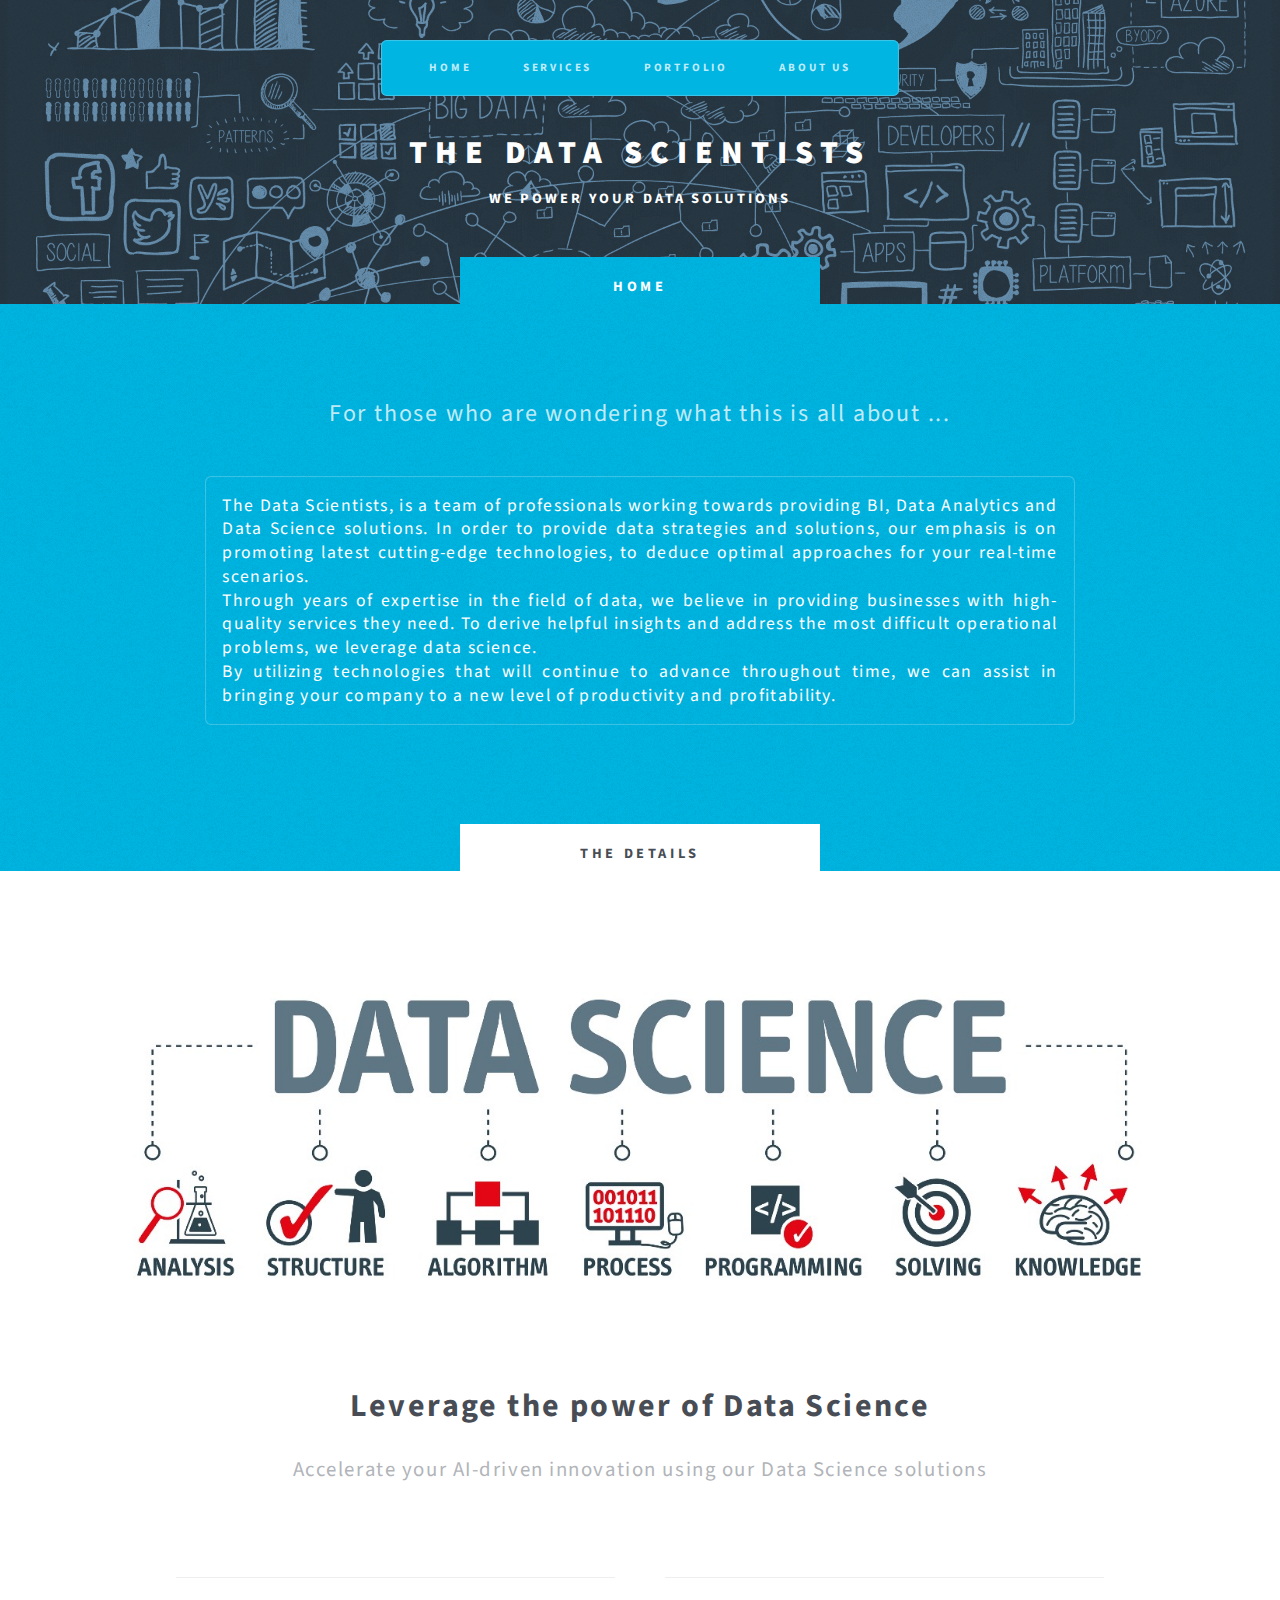
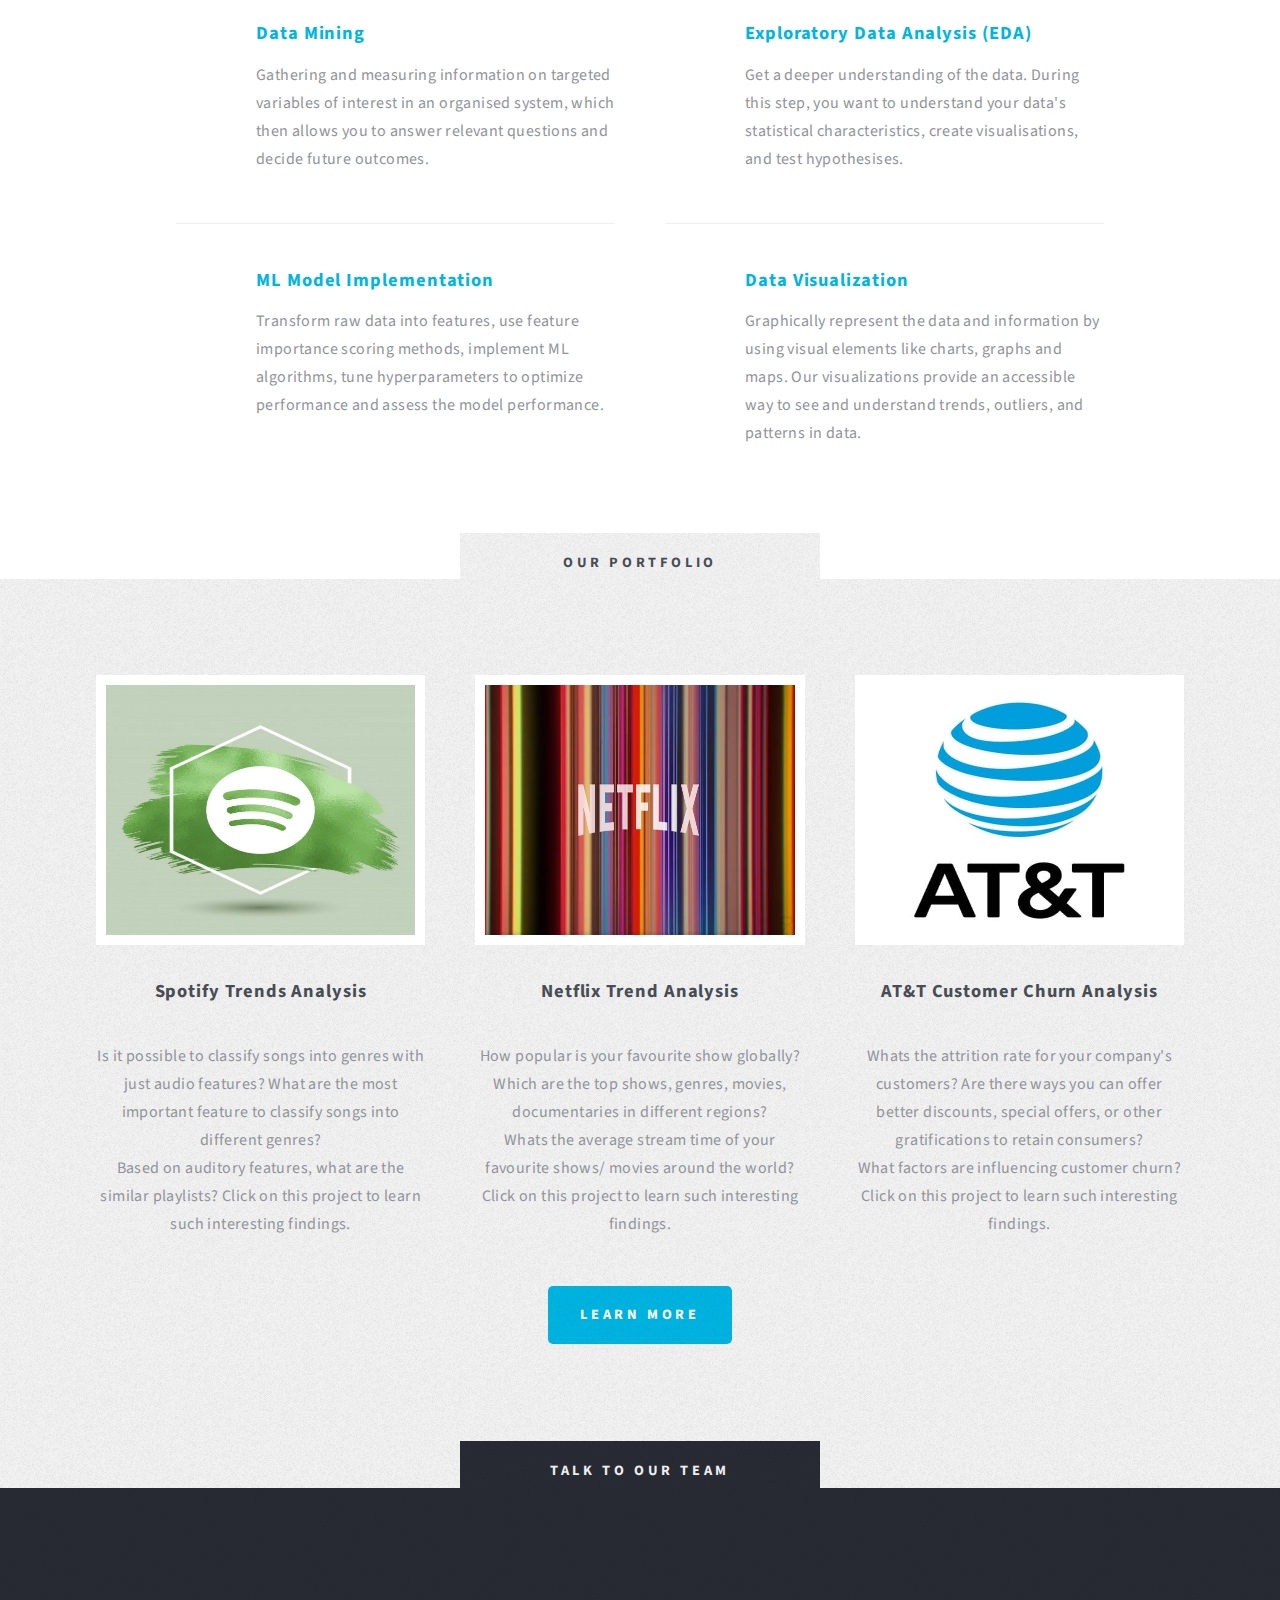
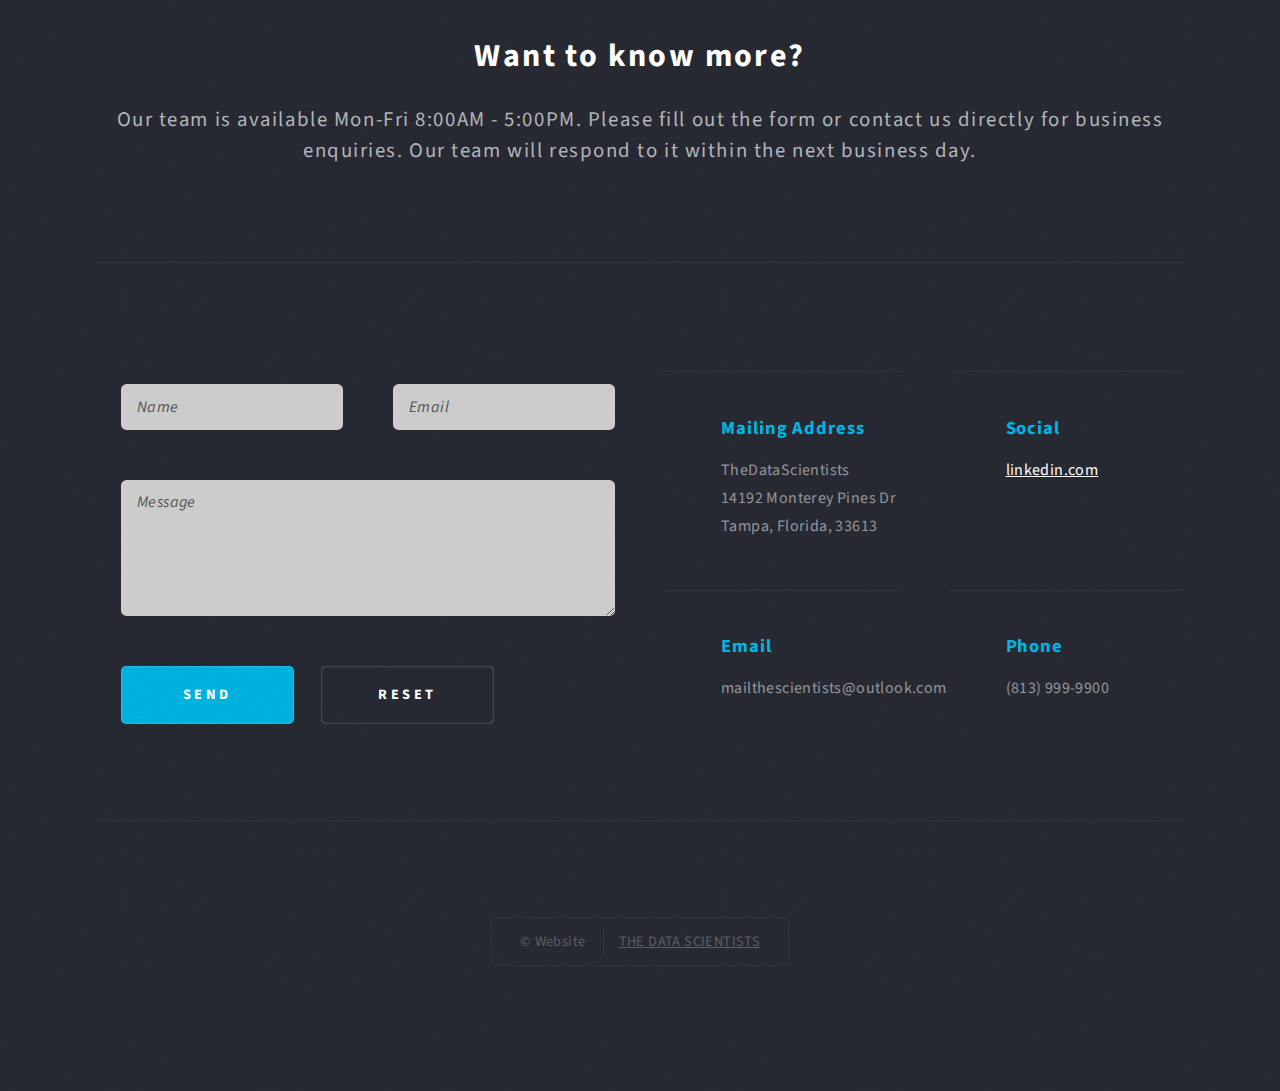
==== commit bb76a18b: "font awesome" ====
--- a/Website/index.html
+++ b/Website/index.html
@@ -13,6 +13,8 @@
 
 	<!-- Main Stylesheet -->
 	<link rel="stylesheet" href="css/main.css">
+	<!-- <link href="//netdna.bootstrapcdn.com/twitter-bootstrap/2.3.2/css/bootstrap-combined.no-icons.min.css" rel="stylesheet">
+	<link href="//netdna.bootstrapcdn.com/font-awesome/3.2.1/css/font-awesome.css" rel="stylesheet"> -->
 
 
 </head>
@@ -86,7 +88,7 @@
 						<div class="row">
 							<div class="col-6 col-12-medium">
 								<section>
-									<h3 class="icon fa-comment">Data Mining</h3>
+									<h3 class="icon solid fa-database">Data Mining</h3>
 									<p>Gathering and measuring information on targeted variables of interest in an
 										organised system, which then allows you to answer relevant questions and decide
 										future outcomes.</p>
@@ -94,7 +96,7 @@
 							</div>
 							<div class="col-6 col-12-medium">
 								<section>
-									<h3 class="icon solid fa-sync">Exploratory Data Analysis (EDA)</h3>
+									<h3 class="icon solid fa-chart-area">Exploratory Data Analysis (EDA)</h3>
 									<p>Get a deeper understanding of the data. During this step, you want to understand
 										your data's statistical characteristics, create visualisations, and test
 										hypothesises.</p>
@@ -102,7 +104,7 @@
 							</div>
 							<div class="col-6 col-12-medium">
 								<section>
-									<h3 class="icon fa-image">ML Model Implimentation</h3>
+									<h3 class="icon solid fa-brain">ML Model Implementation</h3>
 									<p>Transform raw data into features, use feature importance scoring methods,
 										implement ML algorithms, tune hyperparameters to optimize performance and assess
 										the model performance.</p>
@@ -110,7 +112,7 @@
 							</div>
 							<div class="col-6 col-12-medium">
 								<section>
-									<h3 class="icon solid fa-cog">Data Visualization</h3>
+									<h3 class="icon solid fa-chart-line">Data Visualization</h3>
 									<p>Graphically represent the data and information by using visual elements like
 										charts, graphs and maps. Our visualizations provide an accessible way to see and
 										understand trends, outliers, and patterns in data.</p>
@@ -273,22 +275,6 @@
 
 	</div>
 
-	<script>
-		let slideIndex = 0;
-		showSlides();
-
-		function showSlides() {
-			let i;
-			let slides = document.getElementsByClassName("mySlides");
-			for (i = 0; i < slides.length; i++) {
-				slides[i].style.display = "none";
-			}
-			slideIndex++;
-			if (slideIndex > slides.length) { slideIndex = 1 }
-			slides[slideIndex - 1].style.display = "block";
-			setTimeout(showSlides, 3000); // Change image every 2 seconds
-		}
-	</script>
 	<script src="js/button.js"></script>
 </body>
 
--- a/Website/css/main.css
+++ b/Website/css/main.css
@@ -1,3 +1,6 @@
+@import url("fontawesome-all.min.css");
+@import url("https://fonts.googleapis.com/css?family=Source+Sans+Pro:400,400italic,700,900");
+
 html,
 body,
 div,
@@ -1684,4 +1687,41 @@
 			position: fixed;
 			right: 2rem;
 			bottom: 2rem;
+		  }
+
+		  /* Icons */
+
+		  .icon {
+			  text-decoration: none;
+			  text-decoration: none;
+		  }
+		  
+		  .icon:before {
+			  -moz-osx-font-smoothing: grayscale;
+			  -webkit-font-smoothing: antialiased;
+			  display: inline-block;
+			  font-style: normal;
+			  font-variant: normal;
+			  text-rendering: auto;
+			  line-height: 1;
+			  text-transform: none !important;
+			  font-family: 'Font Awesome 5 Free';
+			  font-weight: 400;
+		  }
+		  
+		  .icon:before {
+			  line-height: inherit;
+			  font-size: 1.25em;
+		  }
+		  
+		  .icon>.label {
+			  display: none;
+		  }
+		  
+		  .icon.solid:before {
+			  font-weight: 900;
+		  }
+		  
+		  .icon.brands:before {
+			  font-family: 'Font Awesome 5 Brands';
 		  }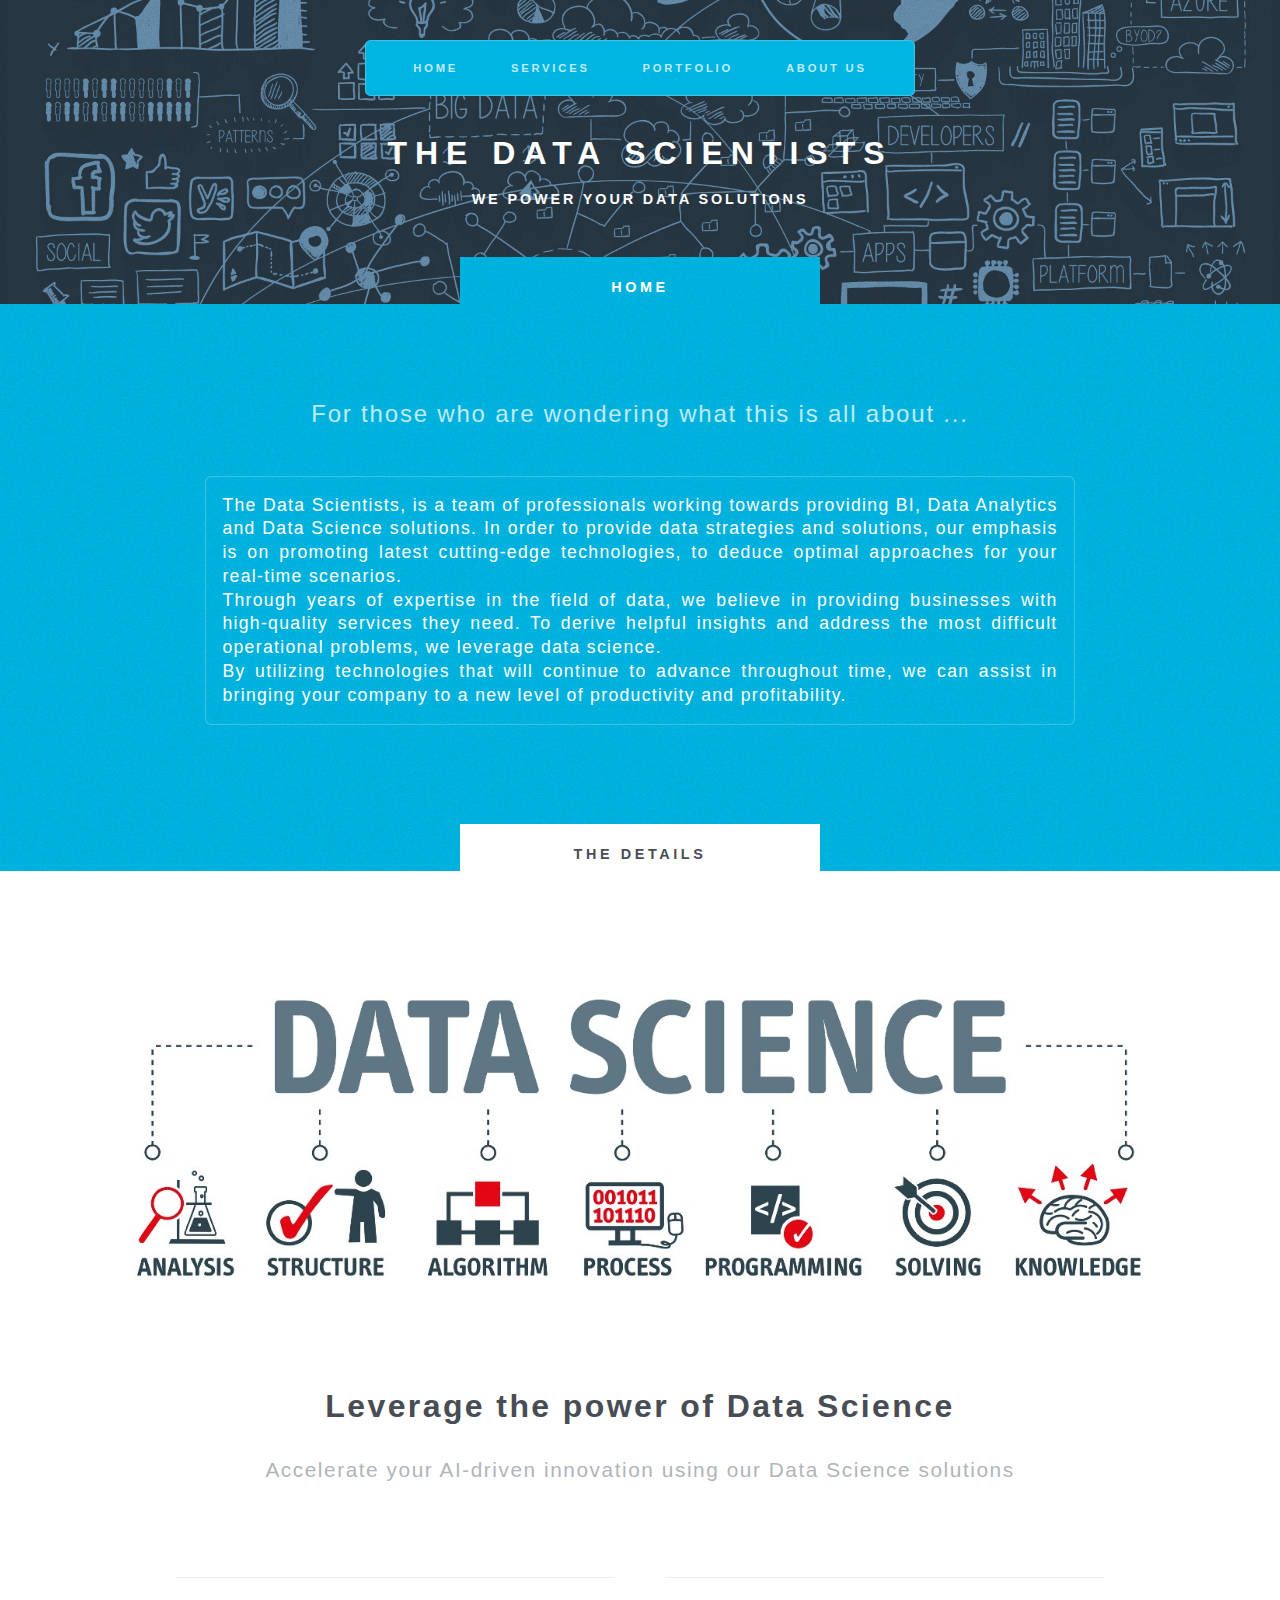
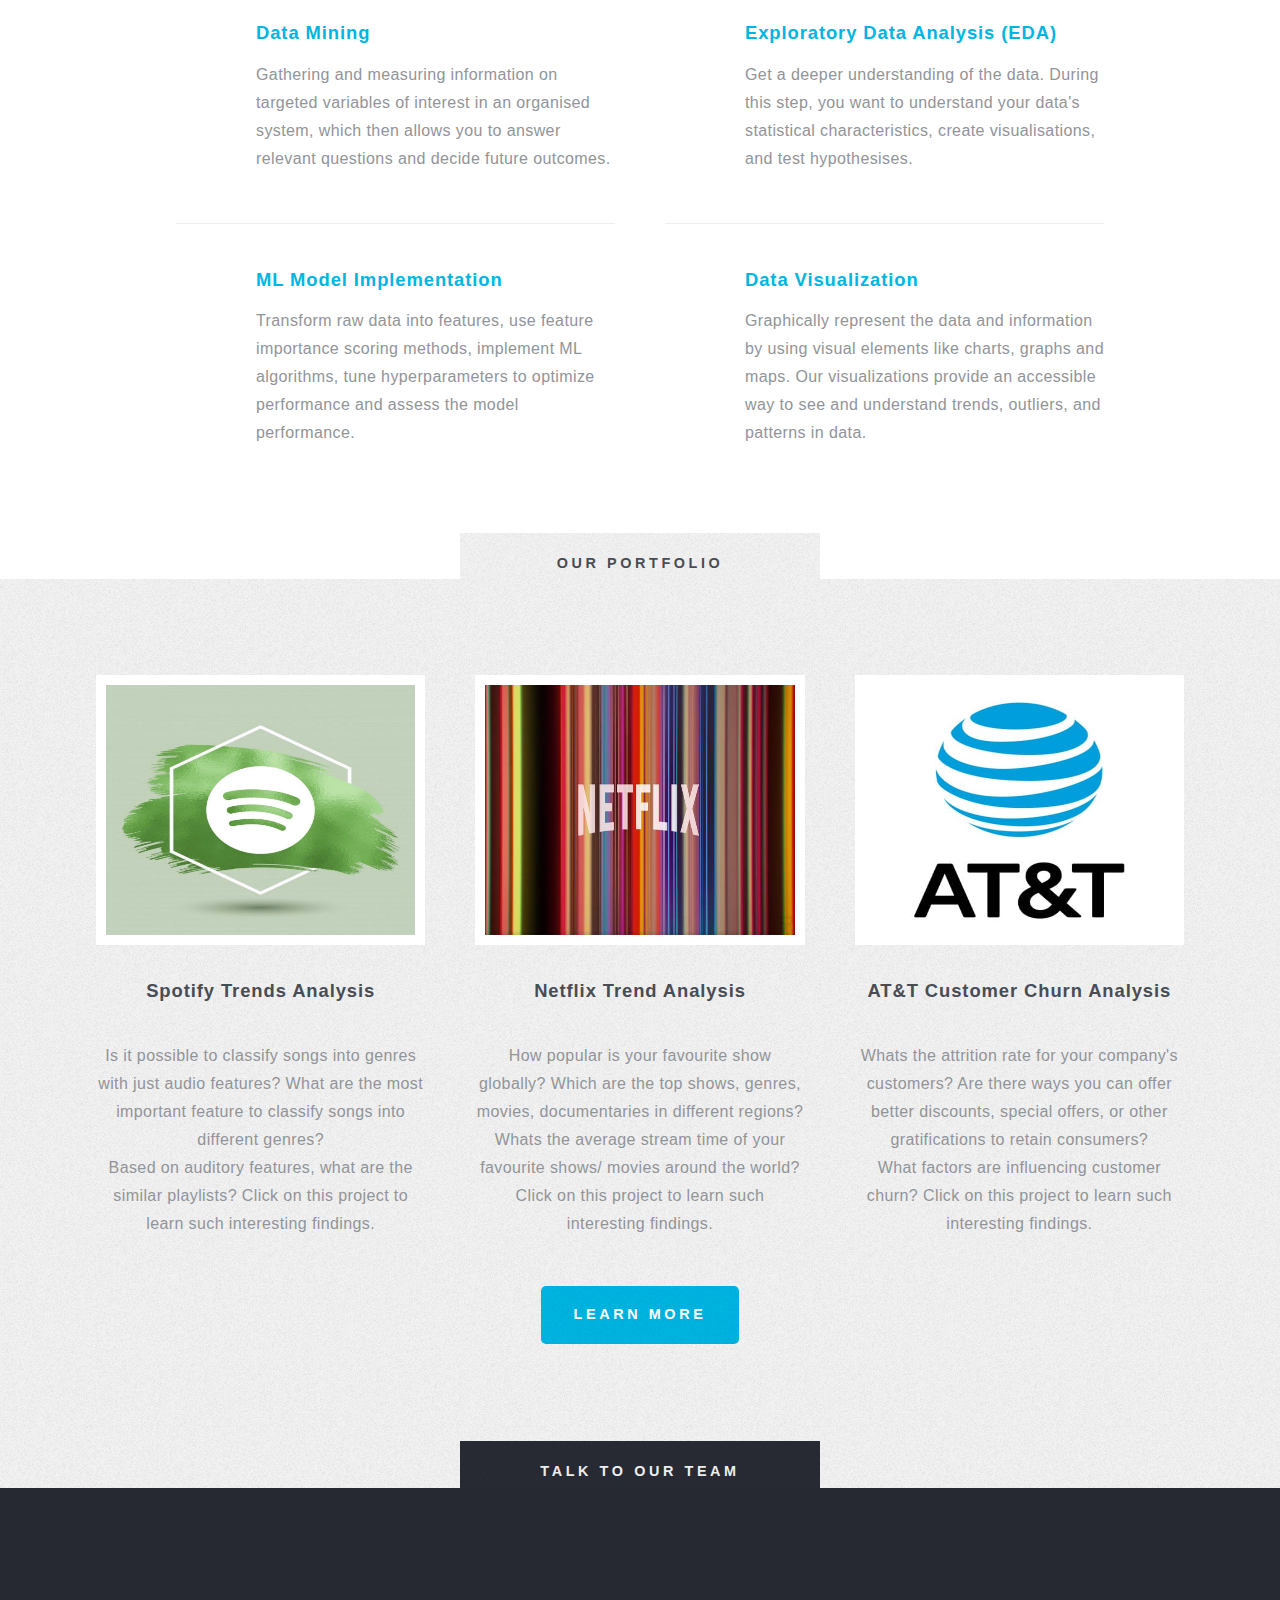
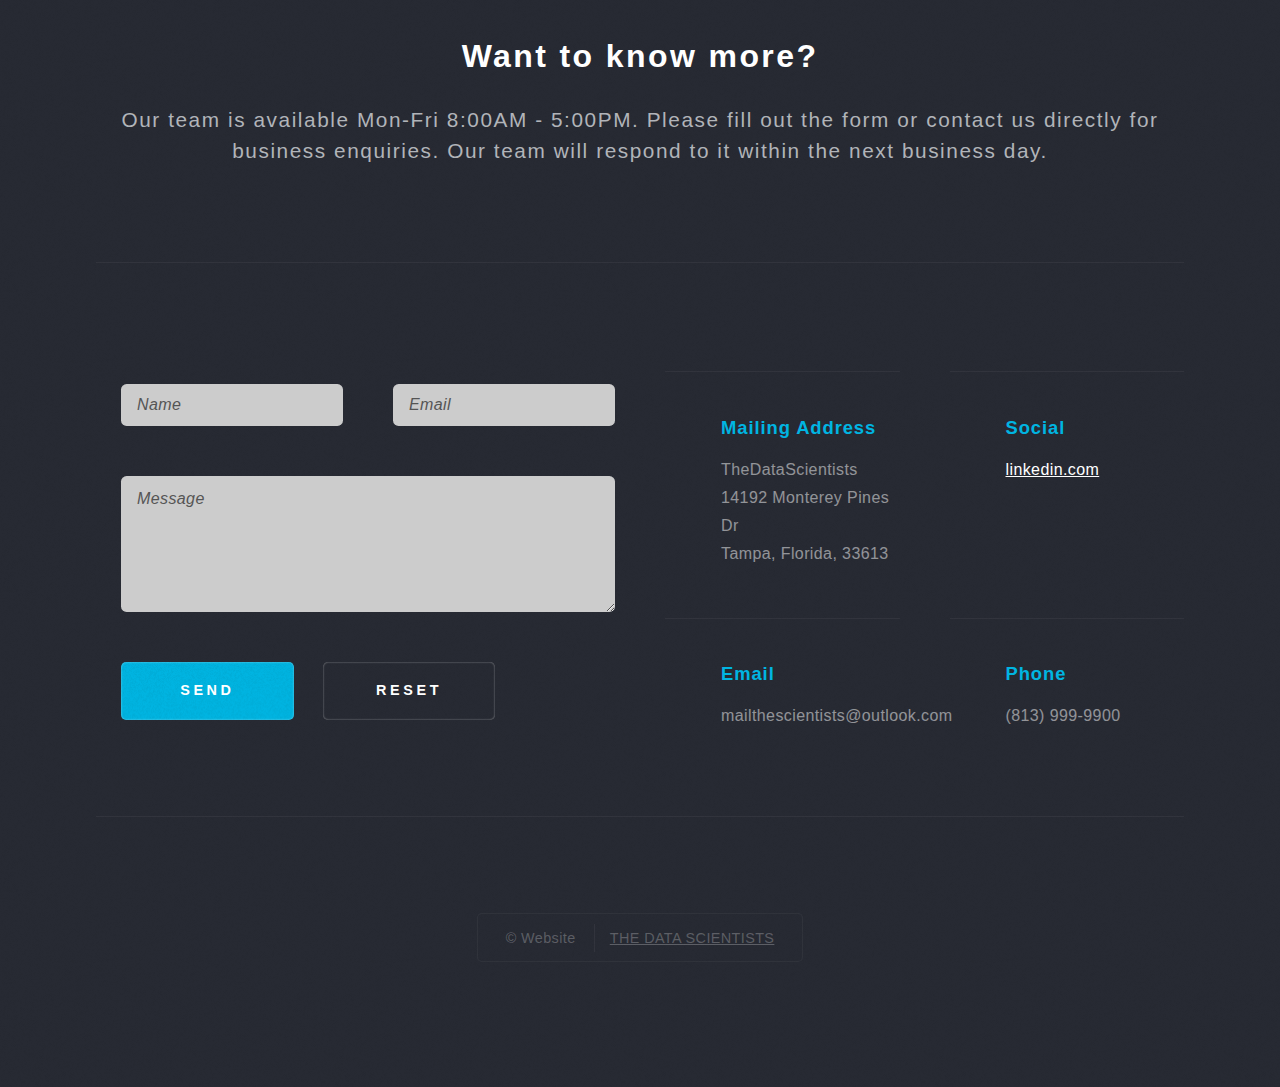
==== commit fd8fcfce: "Animation fade-in" ====
--- a/Website/index.html
+++ b/Website/index.html
@@ -28,8 +28,8 @@
 
 			<!-- Logo -->
 			<div id="logo">
-				<h1>THE DATA SCIENTISTS</a></h1>
-				<p>WE POWER YOUR DATA SOLUTIONS</p>
+				<h1 class="fade-in-title">THE DATA SCIENTISTS</a></h1>
+				<p class="fade-in-tag">WE POWER YOUR DATA SOLUTIONS</p>
 			</div>
 
 			<!-- Nav -->
--- a/Website/css/main.css
+++ b/Website/css/main.css
@@ -1,5 +1,4 @@
 @import url("fontawesome-all.min.css");
-@import url("https://fonts.googleapis.com/css?family=Source+Sans+Pro:400,400italic,700,900");
 
 html,
 body,
@@ -1724,4 +1723,19 @@
 		  
 		  .icon.brands:before {
 			  font-family: 'Font Awesome 5 Brands';
+		  }
+
+		  .fade-in-title{
+			animation: fadeIn 1.5s linear;
+		  }
+		  @keyframes fadeIn {
+			0% { opacity: 0; }
+			25%{ opacity: 0.3;}
+			50%{ opacity: 0.6;}
+			75% { opacity: 1;}
+			100% { opacity: 2; }
+		  }
+
+		  .fade-in-tag{
+			animation: fadeIn 3s linear; 
 		  }